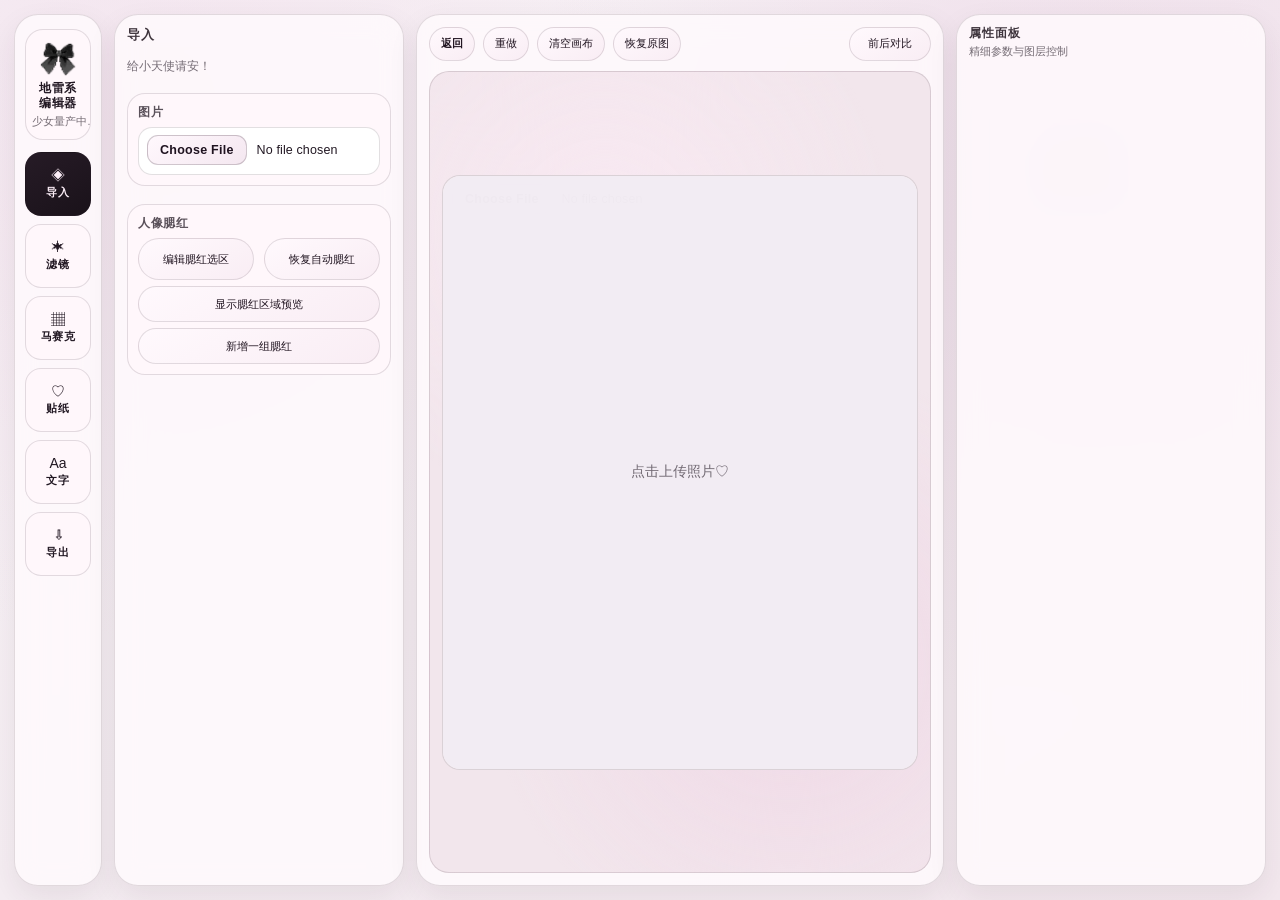
==== index.html @ e6259925 "Update site" ====
<!DOCTYPE html>
<html lang="zh-CN">
  <head>
    <meta charset="UTF-8" />
    <meta name="viewport" content="width=device-width, initial-scale=1.0, maximum-scale=1.0, user-scalable=no" />
    <title>Jirai-editor 地雷系编辑器</title>
    <link rel="icon" type="image/png" href="./assets/logo.png" />
    <link rel="stylesheet" href="styles.css" />
  </head>
  <body>
    <div class="studio-shell">
      <aside class="SidebarNav panel">
        <div class="brand-block">
          <img class="brand-logo" src="./assets/logo.png" alt="logo" />
          <h1 class="brand-title"><span>地雷系</span><span>编辑器</span></h1>
          <p class="brand-subtitle">少女量产中...</p>
        </div>

        <nav class="nav-list" id="sidebarNav">
          <button class="nav-item active" data-tool="project" type="button"><span class="nav-icon">◈</span><span class="nav-label">导入</span></button>
          <button class="nav-item" data-tool="filters" type="button"><span class="nav-icon">✶</span><span class="nav-label">滤镜</span></button>
          <button class="nav-item" data-tool="mosaic" type="button"><span class="nav-icon">▦</span><span class="nav-label">马赛克</span></button>
          <button class="nav-item" data-tool="stickers" type="button"><span class="nav-icon">♡</span><span class="nav-label">贴纸</span></button>
          <button class="nav-item" data-tool="text" type="button"><span class="nav-icon">Aa</span><span class="nav-label">文字</span></button>
          <button class="nav-item" data-tool="export" type="button"><span class="nav-icon">⇩</span><span class="nav-label">导出</span></button>
        </nav>
      </aside>

      <aside class="ContentPanel panel">
        <section class="tool-pane active" data-pane="project">
          <h2 class="panel-title">导入</h2>
          <p class="sub-note">给小天使请安！</p>

          <div class="card-block import-upload-block">
            <div class="field-title">图片</div>
            <input id="imageUpload" type="file" accept="image/*" />
          </div>
          <div class="card-block">
            <div class="field-title">人像腮红</div>
            <div id="blushControls" class="control-stack"></div>
          </div>
        </section>

        <section class="tool-pane" data-pane="filters">
          <h2 class="panel-title">滤镜</h2>
          <p class="sub-note">蕾味调色</p>
          <button id="originalFilterBtn" type="button" class="preset-chip">
            <span class="preset-name">原图</span>
            <span class="preset-desc">仅基础调节，不使用叠加色层</span>
          </button>
          <div class="card-block">
            <div class="field-title">预设</div>
            <div id="presetButtons" class="preset-grid"></div>
          </div>
        </section>

        <section class="tool-pane" data-pane="mosaic">
          <h2 class="panel-title">马赛克</h2>
          <p class="sub-note">贴纸形式的马赛克</p>
          <div class="card-block">
            <div class="field-title">图案风格</div>
            <div class="inline-actions two-col">
              <button id="addFrostedMosaicBtn" type="button">雾化模糊</button>
              <button id="addGridMosaicBtn" type="button">网格玻璃</button>
            </div>
            <div class="field-title" style="margin-top:10px">图案贴纸</div>
            <div class="inline-actions two-col">
              <button id="mosaicShapeCircleBtn" type="button">添加圆形贴纸</button>
              <button id="mosaicShapeHeartBtn" type="button">添加爱心贴纸</button>
            </div>
          </div>
        </section>

        <section class="tool-pane" data-pane="stickers">
          <h2 class="panel-title">贴纸</h2>
          <p class="sub-note">蕾系装饰贴纸</p>
          <div class="card-block">
            <div class="field-title">地雷系像素风贴纸</div>
            <div id="stickerPackList" class="sticker-pack-list"></div>
          </div>
        </section>

        <section class="tool-pane" data-pane="text">
          <h2 class="panel-title">文字</h2>
          <p class="sub-note">文案加工</p>
          <div class="card-block">
            <div class="field-title">添加文字</div>
            <button id="addTextLayerBtn" type="button">添加文字图层</button>
          </div>
          <div class="card-block">
            <div class="field-title">文案预设</div>
            <div id="textTemplateList" class="text-template-list"></div>
          </div>
        </section>

        <section class="tool-pane" data-pane="export">
          <h2 class="panel-title">导出</h2>
          <p class="sub-note">加工完成！</p>
          <div class="card-block">
            <div class="field-title">导出</div>
            <button id="exportBtn" type="button" class="primary">导出 PNG</button>
          </div>
        </section>
      </aside>

      <main class="CanvasStage panel">
        <img class="mobile-stage-logo" src="./assets/logo.png" alt="Jirai-editor 地雷系编辑器" />
        <div class="canvas-toolbar">
          <button id="undoBtn" type="button" class="toolbar-btn">返回</button>
          <button id="redoBtn" type="button" class="toolbar-btn">重做</button>
          <button id="clearCanvasBtn" type="button" class="toolbar-btn">清空画布</button>
          <button id="restoreOriginalBtn" type="button" class="toolbar-btn">恢复原图</button>
          <button id="compareBtn" type="button" class="toolbar-btn compare">前后对比</button>
        </div>

        <div class="canvas-stage">
          <div class="mobile-layer-dock" id="mobileLayerDock">
            <button id="mobileLayerToggle" class="mobile-layer-toggle" type="button" aria-expanded="false">图层</button>
            <div id="mobileLayerMenu" class="mobile-layer-menu" aria-hidden="true"></div>
          </div>
          <div class="canvas-frame" id="canvasFrame">
            <canvas id="editorCanvas" width="1080" height="1350"></canvas>
            <div id="overlayLayer" class="overlay-layer"></div>
            <div id="canvasProcessingBadge" class="canvas-processing-badge" aria-live="polite">加工中</div>
            <div class="canvas-empty" id="canvasEmpty">点击上传照片♡</div>
            <input id="canvasImageUpload" class="canvas-upload-input" type="file" accept="image/*" aria-label="上传照片" />
          </div>
        </div>
      </main>

      <aside class="PropertyPanel panel">
        <h2 class="panel-title">属性面板</h2>
        <p class="sub-note">精细参数与图层控制</p>

        <section class="prop-block" id="propFilterBlock">
          <h3>滤镜参数</h3>
          <div id="filterControls" class="control-stack"></div>
        </section>

        <section class="prop-block" id="propLayerBlock">
          <h3>当前图层</h3>
          <div id="layerControls" class="control-stack muted">请选择一个马赛克、贴纸或文字图层。</div>
        </section>

        <section class="prop-block" id="propListBlock">
          <h3>图层列表</h3>
          <div id="layerList" class="layer-list"></div>
        </section>
      </aside>
    </div>

    <div id="exportModal" class="export-modal" aria-hidden="true">
      <div class="export-modal-panel">
        <div class="export-modal-head">
          <strong>导出预览</strong>
          <button id="exportCloseBtn" type="button">关闭</button>
        </div>
        <p class="export-modal-note">请长按图片直接保存到相册。下载 PNG 仅用于文件传输。</p>
        <div class="export-preview-wrap">
          <img id="exportPreviewImage" alt="export-preview" />
        </div>
        <a id="exportDownloadLink" class="export-download-btn" download="jirai-editor.png">下载 PNG</a>
      </div>
    </div>

    <script src="src/app.js"></script>
  </body>
</html>
---- styles.css ----
@font-face {
  font-family: "Mushin";
  src: url("./assets/fonts/mushin.otf") format("opentype");
  font-style: normal;
  font-weight: 400;
  font-display: swap;
}

@font-face {
  font-family: "Zhaizai Marker";
  src: url("./assets/fonts/zhaizai-marker.ttf") format("truetype");
  font-style: normal;
  font-weight: 400;
  font-display: swap;
}

@font-face {
  font-family: "Fusion Pixel SC";
  src: url("./assets/fonts/fusion-pixel-sc.otf") format("opentype");
  font-style: normal;
  font-weight: 400;
  font-display: swap;
}

@font-face {
  font-family: "Fusion Pixel JP";
  src: url("./assets/fonts/fusion-pixel-jp.otf") format("opentype");
  font-style: normal;
  font-weight: 400;
  font-display: swap;
}

@font-face {
  font-family: "Wafu Pop";
  src: url("./assets/fonts/wafu-pop.ttf") format("truetype");
  font-style: normal;
  font-weight: 400;
  font-display: swap;
}

@font-face {
  font-family: "Darts Font";
  src: url("./assets/fonts/darts-font.ttf") format("truetype");
  font-style: normal;
  font-weight: 400;
  font-display: swap;
}

@font-face {
  font-family: "Nagino";
  src: url("./assets/fonts/nagino.otf") format("opentype");
  font-style: normal;
  font-weight: 400;
  font-display: swap;
}

@font-face {
  font-family: "Mushin Mobile";
  src: url("./assets/fonts/mushin-mobile.woff2") format("woff2");
  font-style: normal;
  font-weight: 400;
  font-display: swap;
}

@font-face {
  font-family: "Zhaizai Marker Mobile";
  src: url("./assets/fonts/zhaizai-marker-mobile.woff2") format("woff2");
  font-style: normal;
  font-weight: 400;
  font-display: swap;
}

@font-face {
  font-family: "Fusion Pixel SC Mobile";
  src: url("./assets/fonts/fusion-pixel-sc-mobile.woff2") format("woff2");
  font-style: normal;
  font-weight: 400;
  font-display: swap;
}

@font-face {
  font-family: "Fusion Pixel JP Mobile";
  src: url("./assets/fonts/fusion-pixel-jp-mobile.woff2") format("woff2");
  font-style: normal;
  font-weight: 400;
  font-display: swap;
}

.text-font-system {
  font-family: "Avenir Next", "Hiragino Sans", "Yu Gothic", "Noto Sans JP", "PingFang SC", sans-serif !important;
}

.text-font-mushin {
  font-family: "Mushin", "Hiragino Sans", "Yu Gothic", "Noto Sans JP", "PingFang SC", sans-serif !important;
}

.text-font-zhaizai-marker {
  font-family: "Zhaizai Marker", "Hiragino Sans", "Yu Gothic", "Noto Sans JP", "PingFang SC", sans-serif !important;
}

.text-font-fusion-pixel-sc {
  font-family: "Fusion Pixel SC", "Hiragino Sans", "Yu Gothic", "Noto Sans JP", "PingFang SC", sans-serif !important;
}

.text-font-fusion-pixel-jp {
  font-family: "Fusion Pixel JP", "Hiragino Sans", "Yu Gothic", "Noto Sans JP", "PingFang SC", sans-serif !important;
}

.text-font-wafu-pop {
  font-family: "Wafu Pop", "Hiragino Sans", "Yu Gothic", "Noto Sans JP", "PingFang SC", sans-serif !important;
}

.text-font-darts-font {
  font-family: "Darts Font", "Hiragino Sans", "Yu Gothic", "Noto Sans JP", "PingFang SC", sans-serif !important;
}

.text-font-nagino {
  font-family: "Nagino", "Hiragino Sans", "Yu Gothic", "Noto Sans JP", "PingFang SC", sans-serif !important;
}

@media (max-width: 760px), (min-width: 761px) and (max-width: 1180px) and (orientation: portrait) {
  .text-font-mushin {
    font-family: "Mushin Mobile", "Mushin", "Hiragino Sans", "Yu Gothic", "Noto Sans JP", "PingFang SC", sans-serif !important;
  }

  .text-font-zhaizai-marker {
    font-family: "Zhaizai Marker Mobile", "Zhaizai Marker", "Hiragino Sans", "Yu Gothic", "Noto Sans JP", "PingFang SC", sans-serif !important;
  }

  .text-font-fusion-pixel-sc {
    font-family: "Fusion Pixel SC Mobile", "Fusion Pixel SC", "Hiragino Sans", "Yu Gothic", "Noto Sans JP", "PingFang SC", sans-serif !important;
  }

  .text-font-fusion-pixel-jp {
    font-family: "Fusion Pixel JP Mobile", "Fusion Pixel JP", "Hiragino Sans", "Yu Gothic", "Noto Sans JP", "PingFang SC", sans-serif !important;
  }
}

.font-warmup-probe {
  position: fixed;
  left: -9999px;
  top: -9999px;
  z-index: -1;
  width: auto;
  height: auto;
  opacity: 0.01;
  pointer-events: none;
  font-size: 32px;
  line-height: 1;
  white-space: nowrap;
}

:root {
  --bg-0: #f7f2f6;
  --bg-1: #f3e8ee;
  --panel: rgba(255, 250, 253, 0.82);
  --panel-strong: rgba(255, 248, 252, 0.94);
  --line: rgba(50, 33, 46, 0.14);
  --line-strong: rgba(50, 33, 46, 0.22);
  --text: #211722;
  --muted: rgba(33, 23, 34, 0.62);
  --accent-dark: #1a121a;
  --accent-mid: #4a2f45;
  --accent-soft: #e2bfd0;
  --radius-xl: 24px;
  --radius-lg: 18px;
  --radius-md: 12px;
  --fs-xxs: 11px;
  --fs-xs: 12px;
  --fs-sm: 12.5px;
  --fs-md: 14px;
  --fs-lg: 16px;
  --border-1: 1px;
  --shadow-soft: 0 12px 30px rgba(56, 36, 54, 0.08);
}

* {
  box-sizing: border-box;
}

html,
body {
  margin: 0;
  height: 100%;
}

body {
  min-height: 100dvh;
  overflow: hidden;
  color: var(--text);
  font-family: "Avenir Next", "PingFang SC", "Hiragino Sans GB", "Noto Sans SC", sans-serif;
  background:
    radial-gradient(circle at 10% 12%, rgba(239, 213, 230, 0.44) 0%, transparent 38%),
    radial-gradient(circle at 84% 18%, rgba(229, 198, 221, 0.38) 0%, transparent 42%),
    linear-gradient(145deg, var(--bg-0) 0%, var(--bg-1) 100%);
}

html.tablet-landscape-locked,
html.tablet-landscape-locked body {
  width: 100%;
  height: 100%;
  overflow: hidden;
  background: #f7f1f6;
}

html.tablet-landscape-locked body::before {
  content: "请将 iPad 旋转为竖屏使用";
  position: fixed;
  inset: 0;
  z-index: 9999;
  display: grid;
  place-items: center;
  padding: 28px;
  color: #241825;
  font-size: 20px;
  font-weight: 760;
  line-height: 1.45;
  text-align: center;
  background:
    radial-gradient(circle at 28% 26%, rgba(251, 234, 244, 0.86) 0%, transparent 42%),
    radial-gradient(circle at 74% 76%, rgba(239, 208, 227, 0.72) 0%, transparent 44%),
    linear-gradient(145deg, #f8f2f6 0%, #f1e4eb 100%);
}

html.tablet-landscape-locked body::after {
  content: "当前版本已锁定移动端竖屏布局，避免横屏控制器错位。";
  position: fixed;
  left: 24px;
  right: 24px;
  top: calc(50% + 42px);
  z-index: 10000;
  color: rgba(35, 28, 34, 0.54);
  font-size: 14px;
  font-weight: 520;
  line-height: 1.5;
  text-align: center;
}

html.tablet-landscape-locked .studio-shell,
html.tablet-landscape-locked .export-modal {
  display: none !important;
}

button,
input,
select,
textarea {
  font: inherit;
}

.studio-shell {
  height: 100dvh;
  padding: 14px;
  display: grid;
  gap: 12px;
  grid-template-columns: 96px 320px minmax(560px, 1fr) 340px;
}

.studio-shell > * {
  min-height: 0;
  height: 100%;
}

.panel {
  border: var(--border-1) solid var(--line);
  border-radius: var(--radius-xl);
  background: var(--panel);
  backdrop-filter: blur(14px);
  box-shadow: var(--shadow-soft);
}

.SidebarNav {
  display: flex;
  flex-direction: column;
  align-items: center;
  gap: 12px;
  padding: 14px 10px;
}

.brand-block {
  width: 100%;
  border: var(--border-1) solid var(--line);
  border-radius: var(--radius-lg);
  background: var(--panel-strong);
  padding: 10px 10px;
  text-align: center;
  overflow: hidden;
  container-type: inline-size;
}

.brand-logo {
  width: 42px;
  height: 42px;
  object-fit: contain;
  display: block;
  margin: -2px auto 2px;
  animation: logoFloat 2.6s ease-in-out infinite;
}

.brand-block h1 {
  margin: 0;
  font-size: var(--fs-xs);
  letter-spacing: 0.06em;
  font-weight: 700;
}

.brand-title {
  margin: -1px 0 0;
  display: grid;
  gap: 2px;
  justify-items: center;
  font-size: clamp(15px, 1.2vw, 20px);
  font-weight: 760;
  line-height: 1.1;
  letter-spacing: 0.14em;
}

.brand-title > span {
  display: block;
  width: 3.6em;
  text-align: center;
  white-space: nowrap;
}

.brand-block p {
  margin: 4px 0 0;
  font-size: var(--fs-xxs);
  color: var(--muted);
  line-height: 1.3;
}

.brand-subtitle {
  display: block;
  width: 100%;
  max-width: 100%;
  margin: 9px auto 0;
  overflow: visible;
  white-space: nowrap;
  text-overflow: clip;
  padding: 0;
  box-sizing: border-box;
  text-align: center;
  line-height: 1.25;
  min-height: 1.25em;
  font-size: clamp(9px, 11cqw, 12px);
  letter-spacing: 0.01em;
  transform: translateX(-4px);
}

.brand-subtitle::after {
  content: "|";
  margin-left: 1px;
  vertical-align: baseline;
  color: rgba(33, 23, 34, 0.55);
  animation: cursorBlink 0.8s steps(1, end) infinite;
}

.nav-list {
  width: 100%;
  display: grid;
  gap: 8px;
}

.nav-item {
  border: var(--border-1) solid var(--line);
  background: var(--panel-strong);
  border-radius: 16px;
  min-height: 64px;
  padding: 6px;
  color: var(--text);
  display: grid;
  justify-items: center;
  align-content: center;
  gap: 4px;
  cursor: pointer;
  transition: background 0.2s ease, border-color 0.2s ease, transform 0.18s ease;
}

.nav-item:hover {
  transform: translateY(-1px);
  background: #fff9fd;
  border-color: var(--line-strong);
}

.nav-item.active {
  background: linear-gradient(150deg, #261b26, #1a121a);
  color: #fceef7;
  border-color: transparent;
}

.nav-item.active:hover {
  background: linear-gradient(150deg, #3a2738, #241925);
  color: #fff3fa;
  border-color: rgba(255, 226, 243, 0.28);
}

.nav-icon {
  font-size: var(--fs-md);
  line-height: 1;
}

.nav-label {
  font-size: var(--fs-xxs);
  letter-spacing: 0.06em;
  font-weight: 650;
}

.ContentPanel,
.PropertyPanel {
  overflow: auto;
  padding: 12px;
}

.PropertyPanel .panel-title {
  font-size: 12px;
  line-height: 1.15;
}

.PropertyPanel .sub-note {
  font-size: 11px;
  line-height: 1.25;
}

.PropertyPanel .prop-block {
  border-radius: 14px;
  padding: 10px 12px;
}

.PropertyPanel .control-stack {
  gap: 8px;
}

.PropertyPanel .control-item {
  gap: 4px;
}

.control-item.slider-control {
  touch-action: pan-y;
  user-select: none;
  -webkit-user-select: none;
}

.PropertyPanel .control-item label {
  font-size: 11px;
  line-height: 1.1;
}

.PropertyPanel input[type="range"] {
  min-height: 16px;
}

.panel-title {
  margin: 0;
  font-size: var(--fs-sm);
  letter-spacing: 0.08em;
  font-weight: 700;
  color: rgba(30, 20, 29, 0.86);
}

.sub-note {
  margin: 4px 0 0;
  font-size: var(--fs-xs);
  color: var(--muted);
  line-height: 1.45;
}

.tool-pane {
  display: none;
  gap: 10px;
}

.tool-pane.active {
  display: grid;
}

.card-block,
.prop-block {
  margin-top: 8px;
  border: var(--border-1) solid var(--line);
  border-radius: var(--radius-lg);
  padding: 10px;
  background: var(--panel-strong);
}

.prop-block h3,
.field-title {
  margin: 0 0 6px;
  font-size: var(--fs-xs);
  letter-spacing: 0.06em;
  color: rgba(33, 23, 34, 0.74);
  font-weight: 650;
}

input[type="file"] {
  width: 100%;
  min-height: 48px;
  border: var(--border-1) solid var(--line);
  border-radius: 14px;
  background: #fff;
  padding: 7px 8px;
  font-size: var(--fs-sm);
  font-weight: 540;
  letter-spacing: 0.01em;
}

input[type="file"]::file-selector-button {
  border: var(--border-1) solid rgba(45, 28, 42, 0.22);
  border-radius: 11px;
  padding: 7px 12px;
  margin-right: 10px;
  background: linear-gradient(145deg, #fff8fd, #f4e7f0);
  color: #1f1320;
  font-size: var(--fs-sm);
  font-weight: 560;
  letter-spacing: 0.02em;
  cursor: pointer;
}

input[type="file"].native-file-picker-proxy {
  position: fixed;
  left: 0;
  top: 0;
  z-index: 1;
  width: 1px;
  height: 1px;
  min-height: 1px;
  opacity: 0.01;
  pointer-events: none;
}

button {
  border: var(--border-1) solid var(--line);
  background: linear-gradient(150deg, #fff9fd, #f9edf4);
  border-radius: 999px;
  min-height: 36px;
  padding: 0 11px;
  color: #221622;
  cursor: pointer;
  font-size: var(--fs-xxs);
  font-weight: 540;
  line-height: 1.2;
  transition: transform 0.18s ease, background 0.2s ease, border-color 0.2s ease;
}

button:hover {
  transform: translateY(-1px);
  background: linear-gradient(150deg, #fff4fb, #f4dfe9);
  border-color: var(--line-strong);
}

button.primary {
  width: 100%;
  color: #fff;
  font-weight: 700;
  border-color: transparent;
  background: linear-gradient(120deg, #2d1d2d, #1a121a 60%, #4f3548);
}

button.is-active {
  background: linear-gradient(130deg, #2a1c2a, #1a121a);
  color: #fef2f8;
  border-color: transparent;
}

button.is-active:hover {
  background: linear-gradient(130deg, #3a2738, #241925);
  color: #fff5fb;
  border-color: rgba(255, 226, 243, 0.28);
}

.inline-actions {
  display: grid;
  gap: 10px;
}

.two-col {
  grid-template-columns: repeat(2, minmax(0, 1fr));
}

.three-col {
  grid-template-columns: repeat(3, minmax(0, 1fr));
}

.inline-actions button {
  min-height: 42px;
  height: auto;
  padding: 8px 12px;
  white-space: normal;
  line-height: 1.28;
}

.filter-panel-tabs {
  display: grid;
  grid-template-columns: repeat(2, minmax(0, 1fr));
  gap: 6px;
  padding: 3px;
  border: 1px solid rgba(50, 33, 46, 0.1);
  border-radius: 999px;
  background: rgba(255, 250, 253, 0.72);
}

.filter-panel-tab {
  min-height: 28px;
  border: 0;
  border-radius: 999px;
  background: transparent;
  font-size: 11px;
  font-weight: 650;
  color: rgba(33, 23, 34, 0.58);
}

.filter-panel-tab.is-active {
  background: linear-gradient(130deg, #2a1c2a, #1a121a);
  color: #fef2f8;
}

.font-picker-grid {
  display: grid;
  grid-template-columns: repeat(2, minmax(0, 1fr));
  gap: 6px;
}

.font-picker-btn {
  display: grid;
  align-content: center;
  gap: 2px;
  min-height: 34px;
  padding: 5px 8px;
  border-radius: 999px;
  line-height: 1;
  text-align: center;
  overflow: hidden;
}

.font-picker-name,
.font-picker-sample {
  min-width: 0;
  overflow: hidden;
  text-overflow: ellipsis;
  white-space: nowrap;
}

.font-picker-name {
  font-family: "Avenir Next", "PingFang SC", sans-serif;
  font-size: 11px;
}

.font-picker-sample {
  font-family: var(--font-preview-family, "Avenir Next", "PingFang SC", sans-serif);
  font-size: 13px;
  font-weight: 400;
}

.font-picker-btn.is-active {
  background: linear-gradient(130deg, #2a1c2a, #1a121a);
  color: #fef2f8;
  border-color: transparent;
}

.font-picker-btn[data-font-status="error"] {
  border-color: rgba(196, 55, 95, 0.42);
}

.preset-grid,
.text-template-list,
.sticker-pack-list,
.control-stack,
.layer-list {
  display: grid;
  gap: 6px;
}

.preset-chip {
  display: grid;
  gap: 3px;
  align-content: center;
  min-height: 48px;
  border-radius: 16px;
  text-align: left;
  padding: 8px 11px;
  font-size: var(--fs-sm);
  font-weight: 540;
  line-height: 1.4;
  letter-spacing: 0;
  font-family: "Avenir Next", "PingFang SC", "Hiragino Sans GB", "Noto Sans SC", sans-serif;
}

.preset-name {
  display: block;
  font-size: 14px;
  font-weight: 620;
  line-height: 1.25;
  color: #271b29;
}

.preset-desc {
  display: block;
  font-size: 11px;
  font-weight: 500;
  line-height: 1.25;
  color: rgba(39, 27, 41, 0.68);
}

.preset-chip.is-active .preset-name,
.preset-chip.is-active .preset-desc {
  color: #fff2f8;
}

.preset-chip.is-active {
  background: linear-gradient(130deg, #2f1f2f, #1d141d);
  border-color: rgba(255, 216, 236, 0.24);
}

.preset-chip.is-active:hover {
  background: linear-gradient(130deg, #3a2738, #241925);
  border-color: rgba(255, 226, 243, 0.3);
}

.preset-chip:hover {
  background: linear-gradient(150deg, #fff6fb, #f6e5ef);
}

.text-template-list .text-preset-chip {
  min-height: 36px;
  padding: 6px 10px;
  border-radius: 12px;
  gap: 0;
}

.text-preset-content {
  display: block;
  font-family: var(--text-preset-family, "Avenir Next", "PingFang SC", sans-serif);
  font-size: 13px;
  line-height: 1.2;
  font-weight: 400;
  font-synthesis: none;
  color: #2d2030;
  letter-spacing: 0;
}

.sticker-pack {
  border: var(--border-1) solid var(--line);
  border-radius: 16px;
  padding: 10px;
  background: #fffafe;
}

.sticker-pack h4 {
  margin: 0 0 7px;
  font-size: var(--fs-xs);
  letter-spacing: 0.04em;
  color: rgba(33, 23, 34, 0.76);
}

.sticker-grid {
  display: grid;
  grid-template-columns: repeat(3, 1fr);
  gap: 7px;
}

.sticker-btn {
  position: relative;
  min-height: 48px;
  border-radius: 12px;
  padding: 5px;
  background: #fff;
  overflow: hidden;
}

.sticker-btn::before {
  content: "♡";
  position: absolute;
  inset: 0;
  display: grid;
  place-items: center;
  color: rgba(74, 47, 69, 0.24);
  font-size: 18px;
  line-height: 1;
  pointer-events: none;
}

.sticker-btn img {
  position: relative;
  z-index: 1;
  display: block;
  width: 100%;
  height: 38px;
  object-fit: contain;
  opacity: 1;
  transition: opacity 0.16s ease;
}

.CanvasStage {
  display: grid;
  grid-template-rows: auto 1fr;
  gap: 10px;
  padding: 12px;
  overflow: hidden;
}

.mobile-stage-logo {
  display: none;
}

.mobile-layer-dock {
  display: none;
}

.canvas-toolbar {
  display: grid;
  grid-template-columns: repeat(4, auto) 1fr;
  gap: 8px;
  align-items: center;
}

.toolbar-btn {
  min-height: 34px;
  font-size: var(--fs-xxs);
}

#undoBtn {
  font-weight: 700;
}

.toolbar-btn.compare {
  justify-self: end;
  padding-inline: 18px;
}

.toolbar-btn.is-active {
  background: linear-gradient(130deg, #2a1c2a, #1a121a);
  color: #fef2f8;
  border-color: transparent;
}

.toolbar-btn.is-active:hover {
  background: linear-gradient(130deg, #3a2738, #241925);
  color: #fff5fb;
  border-color: rgba(255, 226, 243, 0.3);
}

.canvas-stage {
  min-height: 0;
  display: grid;
  place-items: center;
  border: var(--border-1) solid var(--line);
  border-radius: 20px;
  background:
    radial-gradient(circle at 35% 20%, rgba(251, 234, 244, 0.74) 0%, transparent 40%),
    radial-gradient(circle at 72% 74%, rgba(239, 208, 227, 0.62) 0%, transparent 44%),
    #f2e6ec;
  padding: 12px;
}

.canvas-frame {
  position: relative;
  width: min(100%, 980px);
  height: min(100%, 100%);
  border-radius: 18px;
  border: var(--border-1) solid var(--line);
  overflow: visible;
  background: #f6eef2;
  contain: layout;
  touch-action: none;
}

.canvas-frame.interactive {
  cursor: zoom-in;
}

#editorCanvas,
.overlay-layer {
  position: absolute;
  inset: 0;
  width: 100%;
  height: 100%;
  touch-action: none;
  border-radius: inherit;
}

#editorCanvas {
  overflow: hidden;
  will-change: filter;
}

.overlay-layer {
  pointer-events: auto;
  contain: layout;
}

.canvas-processing-badge {
  position: absolute;
  right: 12px;
  bottom: 12px;
  z-index: 6;
  display: inline-flex;
  align-items: center;
  gap: 6px;
  min-height: 28px;
  padding: 0 10px;
  border: 1px solid rgba(50, 33, 46, 0.12);
  border-radius: 999px;
  background: rgba(255, 248, 252, 0.86);
  color: rgba(33, 23, 34, 0.72);
  font-size: 11px;
  font-weight: 650;
  line-height: 1;
  box-shadow: 0 8px 20px rgba(56, 36, 54, 0.1);
  opacity: 0;
  transform: translate3d(0, 4px, 0);
  transition: opacity 0.14s ease, transform 0.14s ease;
  pointer-events: none;
  backdrop-filter: blur(10px);
}

.canvas-processing-badge::before {
  content: "";
  width: 7px;
  height: 7px;
  border-radius: 999px;
  background: #4a2f45;
  opacity: 0.75;
}

.canvas-frame.is-processing .canvas-processing-badge {
  opacity: 1;
  transform: translate3d(0, 0, 0);
}

.canvas-empty {
  position: absolute;
  inset: 0;
  z-index: 7;
  display: grid;
  place-items: center;
  text-align: center;
  padding: 20px;
  font-size: var(--fs-md);
  color: var(--muted);
  cursor: pointer;
}

.canvas-upload-input {
  position: absolute;
  inset: 0;
  z-index: 8;
  width: 100%;
  height: 100%;
  min-height: 0;
  padding: 0;
  border: 0;
  border-radius: inherit;
  opacity: 0.01;
  cursor: pointer;
}

.canvas-frame.interactive .canvas-upload-input {
  display: none;
}

.control-stack.muted {
  color: var(--muted);
  font-size: var(--fs-sm);
}

.layer-control-title {
  font-size: var(--fs-sm);
  font-weight: 600;
  color: rgba(33, 23, 34, 0.78);
}

.control-item {
  display: grid;
  gap: 5px;
}

.control-item label {
  font-size: 11px;
  color: rgba(33, 23, 34, 0.74);
  line-height: 1.15;
}

.color-input-row {
  display: flex;
  align-items: center;
  gap: 8px;
}

.color-swatch {
  position: relative;
  display: block;
  width: 52px;
  min-width: 52px;
  height: 30px;
  min-height: 30px;
  border-radius: 999px;
  border: 1px solid var(--line);
  padding: 0;
  background: #e7d3ea;
}

.native-color-input {
  position: absolute;
  inset: 0;
  opacity: 0.01;
  width: 100%;
  height: 100%;
  border: 0;
  padding: 0;
  cursor: pointer;
}

input[type="range"] {
  width: 100%;
  accent-color: #3b2536;
  min-height: 20px;
  -webkit-appearance: none;
  appearance: none;
  background: transparent;
  touch-action: none;
  user-select: none;
  -webkit-user-select: none;
}

input[type="range"]::-webkit-slider-runnable-track {
  height: 4px;
  border-radius: 999px;
  background: linear-gradient(90deg, #4a2f45 0%, #4a2f45 var(--range-progress, 50%), rgba(33, 23, 34, 0.1) var(--range-progress, 50%), rgba(33, 23, 34, 0.1) 100%);
}

input[type="range"]::-moz-range-track {
  height: 4px;
  border: none;
  border-radius: 999px;
  background: rgba(33, 23, 34, 0.1);
}

input[type="range"]::-moz-range-progress {
  height: 4px;
  border-radius: 999px;
  background: #4a2f45;
}

input[type="range"]::-webkit-slider-thumb {
  -webkit-appearance: none;
  appearance: none;
  width: 16px;
  height: 16px;
  margin-top: -6px;
  border: 1px solid rgba(43, 30, 41, 0.18);
  border-radius: 999px;
  background: #fff;
  box-shadow: 0 1px 5px rgba(32, 20, 31, 0.18);
}

input[type="range"]::-moz-range-thumb {
  width: 16px;
  height: 16px;
  border: 1px solid rgba(43, 30, 41, 0.18);
  border-radius: 999px;
  background: #fff;
  box-shadow: 0 1px 5px rgba(32, 20, 31, 0.18);
}

input[type="range"].hsl-range {
  -webkit-appearance: none;
  appearance: none;
  height: 16px;
  background: transparent;
}

input[type="range"].hsl-range::-webkit-slider-runnable-track {
  height: 4px;
  border-radius: 999px;
  background: var(--hsl-track, linear-gradient(90deg, #aaa, #ddd));
}

input[type="range"].hsl-range::-moz-range-track {
  height: 4px;
  border-radius: 999px;
  border: none;
  background: var(--hsl-track, linear-gradient(90deg, #aaa, #ddd));
}

input[type="range"].hsl-range::-webkit-slider-thumb {
  -webkit-appearance: none;
  appearance: none;
  width: 18px;
  height: 18px;
  margin-top: -7px;
  border-radius: 999px;
  border: 1px solid rgba(43, 30, 41, 0.24);
  background: #fff;
  box-shadow: 0 1px 6px rgba(32, 20, 31, 0.2);
}

input[type="range"].hsl-range::-moz-range-thumb {
  width: 18px;
  height: 18px;
  border-radius: 999px;
  border: 1px solid rgba(43, 30, 41, 0.24);
  background: #fff;
  box-shadow: 0 1px 6px rgba(32, 20, 31, 0.2);
}

input[type="text"],
input[type="color"],
textarea {
  border: var(--border-1) solid var(--line);
  border-radius: 12px;
  background: #fff;
  color: var(--text);
  padding: 8px;
}

textarea {
  resize: vertical;
  min-height: 88px;
}

.layer-row {
  border: var(--border-1) solid var(--line);
  border-radius: 13px;
  padding: 6px;
  background: #fffafe;
  display: grid;
  grid-template-columns: minmax(0, 1fr) auto;
  gap: 6px;
  align-items: center;
}

.layer-row.selected {
  border-color: rgba(52, 33, 47, 0.42);
  box-shadow: 0 0 0 2px rgba(226, 191, 208, 0.5);
}

.layer-actions {
  display: flex;
  gap: 4px;
}

.layer-row > button {
  min-width: 0;
  min-height: 30px;
  font-size: var(--fs-xs);
  overflow: hidden;
  text-overflow: ellipsis;
  white-space: nowrap;
}

.layer-actions button {
  min-width: 26px;
  min-height: 26px;
  padding: 0 6px;
  border-radius: 9px;
  font-size: var(--fs-xxs);
}

.hsl-channel-btn {
  min-height: 42px;
  min-width: 42px;
  width: 42px;
  height: 42px;
  flex: 0 0 42px;
  border-radius: 999px;
  display: flex;
  align-items: center;
  justify-content: center;
  gap: 0;
  padding: 0;
  border: none;
  background: transparent;
  box-shadow: none;
}

.hsl-channel-row {
  display: flex;
  flex-wrap: wrap;
  justify-content: center;
  align-items: center;
  column-gap: 4px;
  row-gap: 8px;
  width: 100%;
  box-sizing: border-box;
  padding: 8px 8px 4px;
  overflow: visible;
}

.hsl-heart {
  width: 34px;
  height: 31px;
  display: block;
  fill: var(--hsl-swatch, #e86a70);
  transform: translateY(1px);
  filter: drop-shadow(0 1px 2px rgba(36, 24, 34, 0.16));
}

.hsl-channel-btn.is-active {
  box-shadow: none;
}

.hsl-channel-btn.is-active .hsl-heart {
  filter: drop-shadow(0 0 5px rgba(160, 235, 145, 0.9)) drop-shadow(0 0 9px rgba(160, 235, 145, 0.45));
  transform: translateY(1px) scale(1.02);
}

.overlay-item {
  position: absolute;
  transform: translate(-50%, -50%);
  transform-origin: center;
  touch-action: none;
  user-select: none;
  cursor: move;
  will-change: transform;
  transform: translate3d(0, 0, 0) translate(-50%, -50%);
  backface-visibility: hidden;
}

.overlay-item.selected {
  outline: none;
}

.overlay-item.selected::after {
  content: "";
  position: absolute;
  inset: 0;
  border: 2px dashed rgba(64, 43, 61, 0.66);
  border-radius: 2px;
  box-sizing: border-box;
  pointer-events: none;
  z-index: 3;
  transform: translateZ(0);
}

.overlay-preview {
  position: absolute;
  inset: 0;
  pointer-events: none;
  overflow: hidden;
  opacity: 0;
  z-index: 1;
}

.overlay-item.is-transforming .overlay-preview {
  opacity: 1;
}

.overlay-preview img {
  width: 100%;
  height: 100%;
  object-fit: contain;
  display: block;
}

.overlay-preview.text-preview {
  display: grid;
  place-items: center;
  white-space: pre;
  text-align: center;
  line-height: 1.18;
  overflow: visible;
}

.overlay-preview.mosaic-preview {
  border-radius: 14px;
  background: rgba(255, 255, 255, 0.18);
  border: 1px solid rgba(74, 47, 69, 0.22);
  backdrop-filter: blur(2px);
}

.overlay-preview.mosaic-preview.mosaic-shape-circle {
  border-radius: 999px;
}

.overlay-preview.mosaic-preview.mosaic-shape-heart {
  border: 0;
  border-radius: 0;
  background: transparent;
  backdrop-filter: none;
  overflow: visible;
}

.overlay-preview.mosaic-preview.mosaic-shape-heart svg {
  width: 100%;
  height: 100%;
  display: block;
  filter: drop-shadow(0 1px 4px rgba(32, 21, 31, 0.16));
}

.overlay-preview.mosaic-preview.mosaic-shape-heart .mosaic-heart-path {
  fill: rgba(255, 255, 255, 0.22);
  stroke: rgba(74, 47, 69, 0.38);
  stroke-width: 2.4;
  vector-effect: non-scaling-stroke;
}

.overlay-preview.blush-preview {
  border-radius: 50%;
  background: radial-gradient(circle, rgba(255, 130, 190, 0.34) 0%, rgba(250, 150, 205, 0.18) 55%, rgba(250, 170, 220, 0) 100%);
}

.overlay-item.overlay-mosaic.selected {
  outline: none;
}

.overlay-item.overlay-mosaic.selected::after {
  display: none;
}

.overlay-handle {
  position: absolute;
  z-index: 4;
  --handle-size: 20px;
  width: var(--handle-size);
  height: var(--handle-size);
  min-width: 0;
  min-height: 0;
  padding: 0;
  border-radius: 999px;
  border: 1px solid rgba(32, 21, 31, 0.4);
  background: rgba(255, 248, 252, 0.96);
  box-shadow: 0 1px 6px rgba(33, 22, 31, 0.2);
  display: grid;
  place-items: center;
  touch-action: none;
  transform: scale(var(--handle-scale-x, 1), var(--handle-scale-y, 1));
  transform-origin: center;
}

.overlay-handle::before {
  content: "";
  position: absolute;
  inset: -12px;
  border-radius: 999px;
}

.overlay-handle.scale {
  right: -12px;
  bottom: -12px;
  cursor: nwse-resize;
}

.overlay-handle.rotate {
  left: 50%;
  top: -30px;
  transform: translateX(-50%) scale(var(--handle-scale-x, 1), var(--handle-scale-y, 1));
  cursor: grab;
  width: var(--handle-size);
  height: var(--handle-size);
  border-radius: 7px;
  font-size: 12px;
  font-weight: 700;
  color: #311f30;
  display: grid;
  place-items: center;
}

.overlay-handle.delete {
  right: -12px;
  top: -12px;
  width: var(--handle-size);
  height: var(--handle-size);
  border-radius: 999px;
  border: 1px solid rgba(54, 34, 49, 0.55);
  background: rgba(255, 244, 250, 0.98);
  color: #3a2234;
  font-size: 12px;
  font-weight: 700;
  line-height: 1;
  cursor: pointer;
}

.overlay-handle.copy {
  left: -12px;
  top: -12px;
  width: var(--handle-size);
  height: var(--handle-size);
  border-radius: 999px;
  border: 1px solid rgba(54, 34, 49, 0.45);
  background: rgba(255, 248, 252, 0.98);
  color: #3a2234;
  font-size: 10px;
  line-height: 1;
  cursor: copy;
}

.export-modal {
  position: fixed;
  inset: 0;
  display: none;
  place-items: center;
  background: rgba(24, 16, 24, 0.35);
  z-index: 999;
  padding: 16px;
}

.export-modal.show {
  display: grid;
}

.export-modal-panel {
  width: min(680px, 100%);
  max-height: min(90dvh, 860px);
  overflow: auto;
  border: var(--border-1) solid var(--line);
  border-radius: 20px;
  background: rgba(255, 248, 252, 0.96);
  padding: 14px;
  box-shadow: var(--shadow-soft);
}

.export-modal-head {
  display: flex;
  align-items: center;
  justify-content: space-between;
  gap: 10px;
}

.export-modal-note {
  margin: 8px 0 10px;
  color: var(--muted);
  font-size: var(--fs-xs);
}

.export-preview-wrap {
  border: var(--border-1) solid var(--line);
  border-radius: 16px;
  background: #fff;
  padding: 8px;
}

#exportPreviewImage {
  display: block;
  width: 100%;
  height: auto;
  border-radius: 12px;
}

.export-download-btn {
  min-height: 36px;
  border: var(--border-1) solid var(--line);
  background: linear-gradient(150deg, #fff9fd, #f9edf4);
  border-radius: 999px;
  padding: 8px 11px;
  color: #221622;
  text-decoration: none;
  font-size: var(--fs-xxs);
  font-weight: 540;
  display: grid;
  place-items: center;
}

@keyframes logoFloat {
  0%,
  100% {
    transform: translateY(0px);
  }
  50% {
    transform: translateY(-7px);
  }
}

@keyframes cursorBlink {
  0%,
  49% {
    opacity: 1;
  }
  50%,
  100% {
    opacity: 0;
  }
}


.overlay-handle.stretch-x {
  right: -12px;
  top: 50%;
  transform: translateY(-50%) scale(var(--handle-scale-x, 1), var(--handle-scale-y, 1));
  cursor: ew-resize;
}

.overlay-handle.stretch-y {
  left: 50%;
  bottom: -12px;
  transform: translateX(-50%) scale(var(--handle-scale-x, 1), var(--handle-scale-y, 1));
  cursor: ns-resize;
}

.blush-control.blush-left .overlay-handle.delete {
  right: -12px;
  left: auto;
}

.blush-control.blush-left .overlay-handle.scale {
  left: -12px;
  right: auto;
  cursor: nesw-resize;
}

.blush-control.blush-right .overlay-handle.delete {
  right: -12px;
  left: auto;
}

.blush-control.blush-right .overlay-handle.scale {
  right: -12px;
  left: auto;
  cursor: nwse-resize;
}

@media (max-width: 1360px) {
  .studio-shell {
    grid-template-columns: 88px 290px minmax(440px, 1fr) 310px;
  }
}

@media (max-width: 1180px) {
  body {
    overflow: auto;
  }

  .studio-shell {
    height: auto;
    min-height: 100dvh;
    grid-template-columns: 1fr;
    grid-template-areas:
      "nav"
      "content"
      "canvas"
      "props";
  }

  .studio-shell > * {
    height: auto;
  }

  .SidebarNav {
    grid-area: nav;
    flex-direction: row;
    align-items: stretch;
    overflow-x: auto;
  }

  .brand-block {
    min-width: 130px;
  }

  .nav-list {
    display: flex;
    gap: 8px;
    width: auto;
  }

  .nav-item {
    min-width: 86px;
    min-height: 56px;
  }

  .ContentPanel {
    grid-area: content;
  }

  .CanvasStage {
    grid-area: canvas;
    min-height: 62vh;
  }

  .PropertyPanel {
    grid-area: props;
  }

  .canvas-toolbar {
    grid-template-columns: 1fr 1fr;
  }

  .toolbar-btn.compare {
    justify-self: auto;
    grid-column: 1 / -1;
  }

  .canvas-frame {
    height: auto;
    max-height: none;
  }
}

@media (max-width: 760px), (min-width: 761px) and (max-width: 1180px) and (orientation: portrait) {
  :root {
    --radius-xl: 18px;
    --radius-lg: 14px;
    --radius-md: 10px;
    --fs-xs: 12px;
    --fs-sm: 13px;
    --mobile-canvas-h: clamp(430px, 58dvh, 620px);
    --mobile-nav-h: 46px;
    --mobile-controls-top: calc(var(--mobile-canvas-h) + var(--mobile-nav-h));
  }

  html,
  body {
    height: 100%;
    overflow: hidden;
  }

  body {
    background: #f7f1f6;
  }

  .studio-shell {
    height: 100dvh;
    min-height: 0;
    padding: 0;
    gap: 0;
    display: block;
    background: #f7f1f6;
  }

  .panel {
    border: 0;
    border-radius: 0;
    background: transparent;
    box-shadow: none;
    backdrop-filter: none;
  }

  .CanvasStage {
    position: fixed;
    z-index: 2;
    top: 0;
    left: 0;
    right: 0;
    height: var(--mobile-canvas-h);
    min-height: var(--mobile-canvas-h);
    padding: 0;
    gap: 0;
    display: grid;
    grid-template-rows: auto minmax(0, 1fr);
    overflow: hidden;
  }

  .mobile-stage-logo {
    position: absolute;
    z-index: 4;
    left: 14px;
    top: 56px;
    display: block;
    width: 34px;
    height: 34px;
    object-fit: contain;
    padding: 5px;
    border: 1px solid rgba(50, 33, 46, 0.12);
    border-radius: 12px;
    background: rgba(255, 248, 252, 0.76);
    box-shadow: 0 8px 20px rgba(56, 36, 54, 0.08);
    backdrop-filter: blur(10px);
  }

  .mobile-layer-dock {
    position: absolute;
    z-index: 5;
    top: 56px;
    right: 14px;
    display: grid;
    justify-items: end;
    gap: 6px;
    pointer-events: none;
  }

  .mobile-layer-toggle {
    pointer-events: auto;
    min-height: 34px;
    min-width: 58px;
    padding: 0 10px;
    border-radius: 999px;
    border-color: rgba(50, 33, 46, 0.14);
    background: rgba(255, 248, 252, 0.78);
    color: rgba(33, 23, 34, 0.72);
    font-size: 11px;
    font-weight: 650;
    box-shadow: 0 8px 20px rgba(56, 36, 54, 0.08);
    backdrop-filter: blur(10px);
  }

  .mobile-layer-dock:not(.has-layers) .mobile-layer-toggle {
    display: none;
  }

  .mobile-layer-menu {
    pointer-events: auto;
    display: none;
    width: min(72vw, 260px);
    max-height: min(42dvh, 280px);
    overflow-y: auto;
    overflow-x: hidden;
    padding: 8px;
    border: 1px solid rgba(50, 33, 46, 0.14);
    border-radius: 16px;
    background: rgba(255, 248, 252, 0.94);
    box-shadow: 0 18px 38px rgba(56, 36, 54, 0.14);
    backdrop-filter: blur(16px);
  }

  .mobile-layer-dock.is-open .mobile-layer-menu {
    display: grid;
    gap: 6px;
  }

  .mobile-layer-row {
    display: grid;
    grid-template-columns: minmax(0, 1fr) auto auto;
    gap: 5px;
    align-items: center;
    padding: 5px;
    border: 1px solid rgba(50, 33, 46, 0.1);
    border-radius: 12px;
    background: rgba(255, 250, 253, 0.74);
  }

  .mobile-layer-row.selected {
    border-color: rgba(80, 51, 74, 0.34);
    background: rgba(255, 240, 248, 0.95);
  }

  .mobile-layer-select,
  .mobile-layer-action {
    min-height: 28px;
    border-radius: 10px;
    font-size: 11px;
    line-height: 1.15;
    background: transparent;
  }

  .mobile-layer-select {
    min-width: 0;
    padding: 0 6px;
    text-align: left;
    overflow: hidden;
    text-overflow: ellipsis;
    white-space: nowrap;
  }

  .mobile-layer-action {
    min-width: 28px;
    padding: 0 7px;
  }

  .canvas-toolbar {
    order: 0;
    position: relative;
    z-index: 3;
    display: flex;
    align-items: center;
    flex-wrap: nowrap;
    gap: 5px;
    padding: 6px 9px 7px;
    border-bottom: 1px solid rgba(50, 33, 46, 0.12);
    background: rgba(255, 248, 252, 0.88);
    backdrop-filter: blur(14px);
  }

  .toolbar-btn {
    flex: 0 1 16.5%;
    min-width: 0;
    min-height: 28px;
    border-radius: 999px;
    font-size: 10px;
    line-height: 1.1;
    white-space: nowrap;
    border-color: rgba(50, 33, 46, 0.16);
    background: rgba(255, 250, 253, 0.88);
    color: #241825;
    padding: 0 4px;
    display: flex;
    align-items: center;
    justify-content: center;
    text-align: center;
  }

  #clearCanvasBtn,
  #restoreOriginalBtn {
    display: inline-flex;
  }

  .toolbar-btn.compare {
    flex: 0 0 clamp(104px, 23%, 138px);
    margin-left: auto;
    padding-inline: 6px;
  }

  #clearCanvasBtn,
  #restoreOriginalBtn {
    letter-spacing: 0;
  }

  .canvas-stage {
    min-height: 0;
    border: 0;
    border-radius: 0;
    padding: 8px 10px 12px;
    background:
      radial-gradient(circle at 35% 20%, rgba(251, 234, 244, 0.78) 0%, transparent 40%),
      radial-gradient(circle at 72% 74%, rgba(239, 208, 227, 0.66) 0%, transparent 44%),
      linear-gradient(145deg, #f8f2f6 0%, #f1e4eb 100%);
  }

  .canvas-frame {
    width: min(92vw, 440px);
    max-width: 100%;
    max-height: 100%;
    border-radius: 12px;
    border: 1px solid rgba(50, 33, 46, 0.14);
    background: #f6eef2;
    box-shadow: 0 14px 36px rgba(56, 36, 54, 0.08);
  }

  .canvas-empty {
    inset: 50% auto auto 50%;
    width: min(68vw, 260px);
    min-height: 126px;
    transform: translate(-50%, -50%);
    border: 2px dashed rgba(74, 47, 69, 0.24);
    border-radius: 22px;
    background: rgba(255, 250, 253, 0.44);
    color: rgba(35, 28, 34, 0.46);
    font-size: 0;
  }

  .canvas-empty::before {
    content: "地雷系编辑器";
    display: block;
    font-size: 18px;
    font-weight: 760;
    color: rgba(33, 25, 32, 0.82);
  }

  .canvas-empty::after {
    content: "点击开始加工♡";
    display: block;
    margin-top: 8px;
    font-size: 15px;
    font-weight: 540;
    color: rgba(35, 28, 34, 0.45);
  }

  .SidebarNav {
    position: fixed;
    z-index: 6;
    top: var(--mobile-canvas-h);
    left: 0;
    right: 0;
    height: var(--mobile-nav-h);
    display: block;
    padding: 0;
    overflow: visible;
    border-top: 1px solid rgba(50, 33, 46, 0.14);
    border-bottom: 1px solid rgba(50, 33, 46, 0.12);
    background: rgba(255, 248, 252, 0.94);
    backdrop-filter: blur(14px);
  }

  .brand-block {
    display: none;
  }

  .nav-list {
    height: 100%;
    width: 100%;
    display: grid;
    grid-template-columns: repeat(6, minmax(0, 1fr));
    gap: 0;
    overflow: hidden;
  }

  .nav-item {
    min-width: 0;
    min-height: var(--mobile-nav-h);
    padding: 3px 2px 4px;
    border: 0;
    border-radius: 0;
    background: transparent;
    color: rgba(33, 23, 34, 0.48);
    gap: 1px;
  }

  .nav-item:hover {
    transform: none;
    background: transparent;
  }

  .nav-item.active {
    position: relative;
    background: transparent;
    color: #1f161f;
  }

  .nav-item.active::after {
    content: "";
    position: absolute;
    left: 18%;
    right: 18%;
    bottom: 0;
    height: 3px;
    border-radius: 999px 999px 0 0;
    background: linear-gradient(90deg, #e679ad, #c68ba7);
  }

  .nav-icon {
    font-size: 15px;
  }

  .nav-label {
    font-size: 10px;
    letter-spacing: 0;
    white-space: nowrap;
  }

  .ContentPanel,
  .PropertyPanel {
    position: fixed;
    left: 0;
    right: 0;
    z-index: 5;
    overflow-x: hidden;
    overflow-y: auto;
    -webkit-overflow-scrolling: touch;
    padding: 9px 14px;
    border-top: 1px solid rgba(50, 33, 46, 0.12);
    background: #f7f1f6;
    backdrop-filter: blur(14px);
  }

  .ContentPanel {
    top: var(--mobile-controls-top);
    bottom: max(0px, env(safe-area-inset-bottom));
    max-height: none;
  }

  .PropertyPanel {
    top: var(--mobile-controls-top);
    bottom: max(0px, env(safe-area-inset-bottom));
    max-height: none;
    padding-top: 8px;
    border-top: 1px solid rgba(50, 33, 46, 0.12);
    font-size: 12px;
    background: #f7f1f6;
  }

  .PropertyPanel.is-empty {
    display: none;
  }

  .studio-shell[data-active-tool="filters"] .ContentPanel {
    bottom: auto;
    height: 54px;
  }

  .studio-shell[data-active-tool="filters"] .PropertyPanel {
    top: calc(var(--mobile-controls-top) + 54px);
  }

  .studio-shell[data-active-tool="project"] .ContentPanel {
    bottom: max(0px, env(safe-area-inset-bottom));
  }

  .studio-shell[data-active-tool="mosaic"] .ContentPanel,
  .studio-shell[data-active-tool="text"] .ContentPanel {
    bottom: auto;
    height: 94px;
  }

  .studio-shell[data-active-tool="stickers"] .ContentPanel {
    bottom: auto;
    height: 126px;
  }

  .studio-shell[data-active-tool="mosaic"] .PropertyPanel,
  .studio-shell[data-active-tool="text"] .PropertyPanel {
    top: calc(var(--mobile-controls-top) + 94px);
  }

  .studio-shell[data-active-tool="stickers"] .PropertyPanel {
    top: calc(var(--mobile-controls-top) + 126px);
  }

  .studio-shell[data-mobile-layer-panel="open"][data-active-tool="mosaic"] .ContentPanel,
  .studio-shell[data-mobile-layer-panel="open"][data-active-tool="stickers"] .ContentPanel,
  .studio-shell[data-mobile-layer-panel="open"][data-active-tool="text"] .ContentPanel {
    display: none;
  }

  .studio-shell[data-mobile-layer-panel="open"][data-active-tool="mosaic"] .PropertyPanel,
  .studio-shell[data-mobile-layer-panel="open"][data-active-tool="stickers"] .PropertyPanel,
  .studio-shell[data-mobile-layer-panel="open"][data-active-tool="text"] .PropertyPanel {
    top: var(--mobile-controls-top);
    bottom: max(0px, env(safe-area-inset-bottom));
  }

  .studio-shell[data-mobile-layer-panel="collapsed"][data-active-tool="mosaic"] .PropertyPanel,
  .studio-shell[data-mobile-layer-panel="collapsed"][data-active-tool="stickers"] .PropertyPanel,
  .studio-shell[data-mobile-layer-panel="collapsed"][data-active-tool="text"] .PropertyPanel {
    display: none;
  }

  .studio-shell[data-mobile-layer-panel="collapsed"][data-active-tool="mosaic"] .ContentPanel,
  .studio-shell[data-mobile-layer-panel="collapsed"][data-active-tool="stickers"] .ContentPanel,
  .studio-shell[data-mobile-layer-panel="collapsed"][data-active-tool="text"] .ContentPanel {
    bottom: auto;
    height: auto;
    max-height: none;
  }

  .studio-shell[data-mobile-layer-panel="collapsed"][data-active-tool="text"] .ContentPanel {
    bottom: max(0px, env(safe-area-inset-bottom));
    overflow-y: auto;
    overscroll-behavior: contain;
    padding-bottom: calc(96px + env(safe-area-inset-bottom));
  }

  .PropertyPanel > .panel-title,
  .PropertyPanel > .sub-note {
    display: none;
  }

  #propListBlock {
    display: none !important;
  }

  .tool-pane.active {
    gap: 8px;
  }

  .tool-pane[data-pane="project"].active {
    grid-template-columns: 1fr;
    align-items: start;
  }

  .tool-pane[data-pane="project"] .import-upload-block {
    display: none;
  }

  .tool-pane[data-pane="filters"].active {
    grid-template-columns: 64px minmax(0, 1fr);
    align-items: stretch;
  }

  .tool-pane > .panel-title,
  .tool-pane > .sub-note {
    display: none;
  }

  .card-block,
  .prop-block {
    margin-top: 0;
    padding: 0;
    border: 0;
    border-radius: 0;
    background: transparent;
  }

  .prop-block {
    padding: 8px 10px;
    border: 1px solid rgba(62, 41, 57, 0.12);
    border-radius: 12px;
    background: rgba(255, 252, 254, 0.88);
  }

  .prop-block + .prop-block {
    margin-top: 8px;
    border-top: 1px solid rgba(50, 33, 46, 0.08);
  }

  .field-title,
  .prop-block h3 {
    margin: 0 0 5px;
    font-size: 11px;
    color: rgba(33, 23, 34, 0.62);
  }

  .preset-grid,
  .text-template-list,
  .sticker-pack-list,
  .control-stack,
  .layer-list {
    gap: 8px;
  }

  .control-stack.muted {
    font-size: 12px;
    line-height: 1.35;
    font-weight: 500;
    color: rgba(33, 23, 34, 0.5);
  }

  .layer-control-title {
    font-size: 12px;
    line-height: 1.25;
    font-weight: 620;
  }

  .preset-chip {
    min-height: 28px;
    border-radius: 11px;
    padding: 4px 8px;
    border-color: rgba(50, 33, 46, 0.14);
    background: rgba(255, 250, 253, 0.9);
    box-shadow: 0 4px 12px rgba(56, 36, 54, 0.035);
  }

  .preset-name {
    font-size: 12px;
    line-height: 1.12;
  }

  .preset-desc {
    font-size: 12px;
  }

  .preset-grid {
    grid-template-columns: repeat(4, minmax(0, 1fr));
  }

  .tool-pane[data-pane="filters"] .field-title,
  .tool-pane[data-pane="filters"] .preset-desc {
    display: none;
  }

  .tool-pane[data-pane="filters"] .card-block {
    min-width: 0;
  }

  .tool-pane[data-pane="filters"] #originalFilterBtn {
    height: 100%;
    min-height: 36px;
    padding-inline: 8px;
  }

  .tool-pane[data-pane="filters"] .preset-chip {
    min-height: 36px;
    justify-items: center;
    text-align: center;
    padding: 4px 6px;
  }

  .tool-pane[data-pane="filters"] .preset-name {
    font-size: 11px;
  }

  .inline-actions {
    gap: 6px;
    grid-template-columns: repeat(auto-fit, minmax(92px, 1fr));
  }

  .filter-panel-tabs {
    grid-template-columns: repeat(2, minmax(0, 1fr));
    gap: 4px;
    padding: 2px;
  }

  .filter-panel-tab {
    min-height: 24px;
    font-size: 10.5px;
  }

  .font-picker-grid {
    grid-template-columns: repeat(2, minmax(0, 1fr));
    gap: 5px;
  }

  .font-picker-btn {
    min-height: 29px;
    padding: 4px 7px;
  }

  .font-picker-name {
    font-size: 10px;
  }

  .font-picker-sample {
    font-size: 11px;
  }

  .hsl-channel-row {
    display: grid;
    grid-template-columns: repeat(9, minmax(0, 1fr));
    column-gap: 0;
    row-gap: 0;
    padding: 0 6px;
    justify-content: stretch;
    justify-items: center;
  }

  .hsl-channel-btn {
    width: 38px;
    height: 38px;
    flex-basis: auto;
    min-width: 0;
    min-height: 38px;
  }

  .hsl-heart {
    width: 35px;
    height: 32px;
  }

  .inline-actions button,
  button.primary,
  input[type="file"] {
    min-height: 30px;
    padding: 4px 9px;
    border-radius: 999px;
    font-size: 11px;
  }

  input[type="file"],
  input[type="text"],
  input[type="color"],
  textarea,
  select {
    border-color: rgba(50, 33, 46, 0.14);
    background: rgba(255, 250, 253, 0.92);
    color: #211722;
    font-size: 16px;
  }

  input[type="range"] {
    accent-color: #4a2f45;
    min-height: 38px;
    touch-action: none;
  }

  input[type="range"]::-webkit-slider-runnable-track {
    height: 7px;
  }

  input[type="range"]::-webkit-slider-thumb {
    width: 28px;
    height: 28px;
    margin-top: -10.5px;
  }

  input[type="range"]::-moz-range-track,
  input[type="range"]::-moz-range-progress {
    height: 7px;
  }

  input[type="range"]::-moz-range-thumb {
    width: 28px;
    height: 28px;
  }

  .sticker-pack {
    padding: 0;
    border: 0;
    background: transparent;
  }

  .sticker-grid {
    display: grid;
    grid-template-columns: repeat(5, minmax(0, 1fr));
    gap: 6px;
    overflow: visible;
    padding-bottom: 2px;
  }

  .sticker-btn {
    width: 100%;
    aspect-ratio: 1 / 1;
    min-height: 36px;
    padding: 3px;
    border-radius: 10px;
    border-color: rgba(50, 33, 46, 0.14);
    background: rgba(255, 250, 253, 0.92);
  }

  .sticker-btn img {
    width: 100%;
    height: 24px;
    object-fit: contain;
  }

  @media (min-width: 761px) and (max-width: 1180px) and (orientation: portrait) {
    .canvas-toolbar {
      padding-right: 4px;
    }

    .toolbar-btn.compare {
      flex-basis: clamp(120px, 22%, 180px);
      margin-left: auto;
    }

    .sticker-grid {
      grid-template-columns: repeat(auto-fill, minmax(88px, 108px));
      justify-content: start;
      align-items: start;
      gap: 8px;
    }

    .sticker-btn {
      width: 108px;
      height: 88px;
      min-height: 0;
      aspect-ratio: auto;
      padding: 5px;
    }

    .sticker-btn img {
      height: 40px;
      max-width: 78px;
      margin: 0 auto;
    }
  }

  .export-modal-note {
    color: #2a1d2a;
    font-weight: 620;
  }

  .export-download-btn {
    max-width: 150px;
    margin-top: 12px;
    margin-inline: auto;
    display: grid;
    opacity: 0.58;
    font-size: 11px;
    min-height: 30px;
  }

  .text-template-list {
    grid-template-columns: repeat(2, minmax(0, 1fr));
  }

  .text-template-list .text-preset-chip {
    min-height: 30px;
    padding: 4px 8px;
  }

  .text-preset-content {
    font-size: 11px;
    line-height: 1.15;
  }

  .control-item {
    gap: 5px;
  }

  .control-item label {
    font-size: 11px;
  }

  input[type="range"] {
    min-height: 22px;
  }

  .layer-row {
    border-radius: 14px;
    padding: 8px;
    border-color: rgba(50, 33, 46, 0.14);
    background: rgba(255, 250, 253, 0.9);
  }

  .layer-row > button {
    font-size: 11px;
    line-height: 1.2;
    overflow: hidden;
    text-overflow: ellipsis;
    white-space: nowrap;
  }

  .overlay-handle {
    --handle-size: 20px;
  }

  .overlay-handle.scale {
    right: -12px;
    bottom: -12px;
  }

  .overlay-handle.stretch-x {
    right: -12px;
  }

  .overlay-handle.stretch-y {
    bottom: -12px;
  }

  .overlay-handle.delete,
  .overlay-handle.copy {
    font-size: 13px;
  }

  .overlay-handle.rotate {
    top: -34px;
  }
}

@media (max-width: 390px) {
  .nav-label {
    font-size: 9.5px;
  }

  .nav-icon {
    font-size: 14px;
  }

  .toolbar-btn {
    padding-inline: 8px;
  }

  .ContentPanel {
    max-height: none;
  }

  .PropertyPanel {
    max-height: none;
  }
}
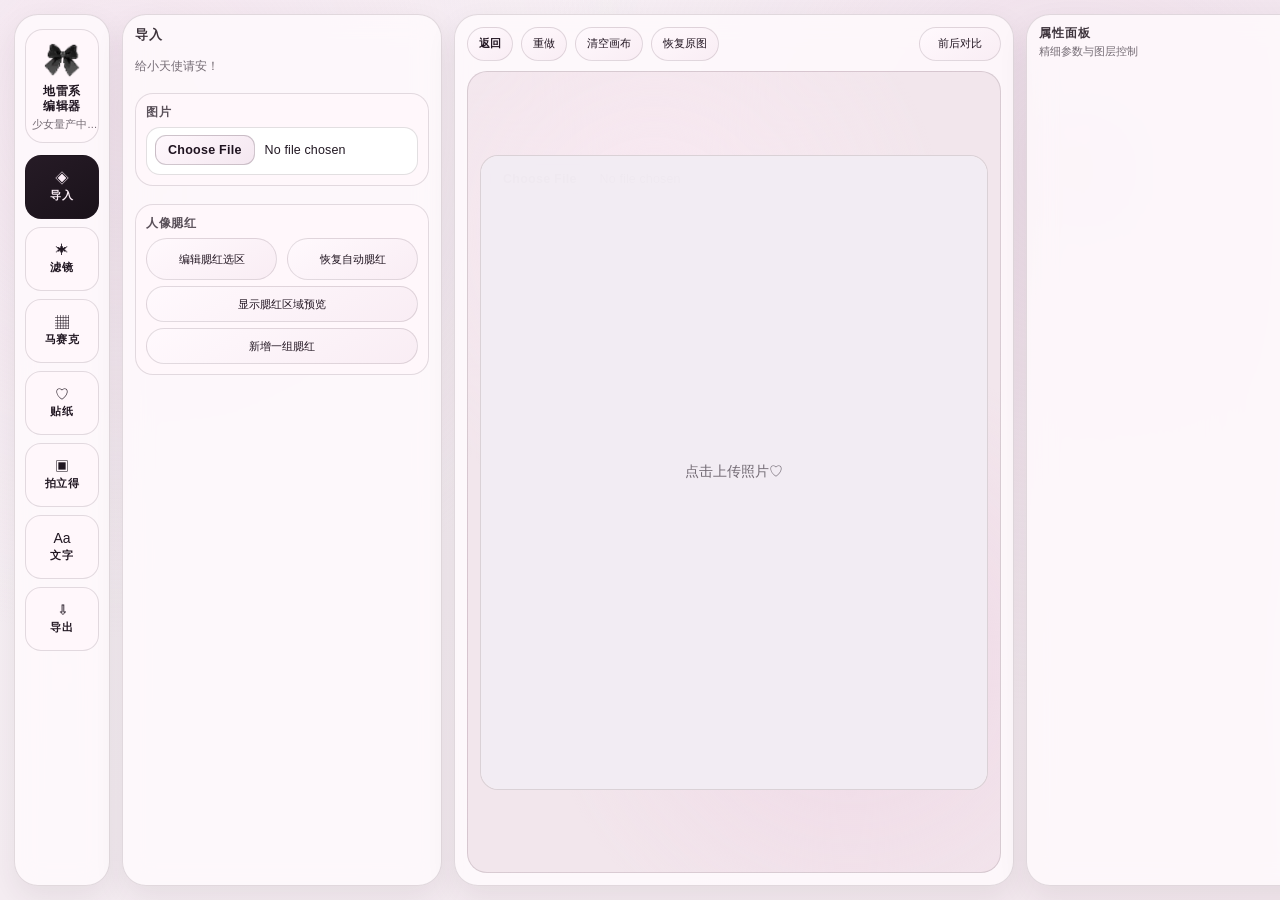
==== commit 6877f0b4: "checkpoint before sticker recolor work" ====
--- a/index.html
+++ b/index.html
@@ -5,13 +5,21 @@
     <meta name="viewport" content="width=device-width, initial-scale=1.0, maximum-scale=1.0, user-scalable=no" />
     <title>Jirai-editor 地雷系编辑器</title>
     <link rel="icon" type="image/png" href="./assets/logo.png" />
+    <link rel="preload" as="image" href="./assets/profile-avatar.png" />
+    <link rel="preload" as="image" href="./assets/polaroid_frame_previews/portrait-clean.png" />
+    <link rel="preload" as="image" href="./assets/polaroid_frame_previews/landscape-clean.png" />
+    <script>
+      document.documentElement.classList.toggle("is-lab-build", window.location.hostname.includes("jirai-editor-ux-lab"));
+    </script>
     <link rel="stylesheet" href="styles.css" />
   </head>
   <body>
     <div class="studio-shell">
       <aside class="SidebarNav panel">
         <div class="brand-block">
-          <img class="brand-logo" src="./assets/logo.png" alt="logo" />
+          <button id="brandProfileBtn" class="brand-logo-btn" type="button" aria-label="打开 meyo酱 的简介卡片">
+            <img class="brand-logo" src="./assets/logo.png" alt="meyo酱" />
+          </button>
           <h1 class="brand-title"><span>地雷系</span><span>编辑器</span></h1>
           <p class="brand-subtitle">少女量产中...</p>
         </div>
@@ -21,6 +29,7 @@
           <button class="nav-item" data-tool="filters" type="button"><span class="nav-icon">✶</span><span class="nav-label">滤镜</span></button>
           <button class="nav-item" data-tool="mosaic" type="button"><span class="nav-icon">▦</span><span class="nav-label">马赛克</span></button>
           <button class="nav-item" data-tool="stickers" type="button"><span class="nav-icon">♡</span><span class="nav-label">贴纸</span></button>
+          <button class="nav-item" data-tool="polaroid" type="button"><span class="nav-icon">▣</span><span class="nav-label">拍立得</span></button>
           <button class="nav-item" data-tool="text" type="button"><span class="nav-icon">Aa</span><span class="nav-label">文字</span></button>
           <button class="nav-item" data-tool="export" type="button"><span class="nav-icon">⇩</span><span class="nav-label">导出</span></button>
         </nav>
@@ -75,8 +84,16 @@
           <h2 class="panel-title">贴纸</h2>
           <p class="sub-note">蕾系装饰贴纸</p>
           <div class="card-block">
-            <div class="field-title">地雷系像素风贴纸</div>
             <div id="stickerPackList" class="sticker-pack-list"></div>
+          </div>
+        </section>
+
+        <section class="tool-pane" data-pane="polaroid">
+          <h2 class="panel-title">拍立得</h2>
+          <p class="sub-note">拍立得加工</p>
+          <div class="card-block">
+            <div class="field-title">拍立得边框</div>
+            <div id="polaroidFrameList" class="polaroid-frame-list"></div>
           </div>
         </section>
 
@@ -104,7 +121,9 @@
       </aside>
 
       <main class="CanvasStage panel">
-        <img class="mobile-stage-logo" src="./assets/logo.png" alt="Jirai-editor 地雷系编辑器" />
+        <button id="mobileProfileBtn" class="mobile-stage-logo" type="button" aria-label="打开 meyo酱 的简介卡片">
+          <img src="./assets/logo.png" alt="meyo酱" />
+        </button>
         <div class="canvas-toolbar">
           <button id="undoBtn" type="button" class="toolbar-btn">返回</button>
           <button id="redoBtn" type="button" class="toolbar-btn">重做</button>
@@ -125,6 +144,7 @@
             <div class="canvas-empty" id="canvasEmpty">点击上传照片♡</div>
             <input id="canvasImageUpload" class="canvas-upload-input" type="file" accept="image/*" aria-label="上传照片" />
           </div>
+          <div class="lab-footnote" aria-hidden="true">LAB</div>
         </div>
       </main>
 
@@ -163,6 +183,38 @@
       </div>
     </div>
 
+    <div id="polaroidModal" class="polaroid-modal" aria-hidden="true">
+      <div class="polaroid-modal-panel">
+        <div class="polaroid-modal-head">
+          <strong>调整拍立得照片</strong>
+          <button id="polaroidCancelBtn" type="button">取消</button>
+        </div>
+        <div class="polaroid-editor-wrap">
+          <canvas id="polaroidPreviewCanvas" width="720" height="900"></canvas>
+        </div>
+        <div class="polaroid-controls">
+          <label>
+            <span>照片大小</span>
+            <input id="polaroidScaleInput" type="range" min="1" max="2.4" step="0.01" value="1" />
+          </label>
+          <div class="inline-actions two-col">
+            <button id="polaroidResetBtn" type="button">重置适配</button>
+            <button id="polaroidConfirmBtn" type="button" class="primary">确认</button>
+          </div>
+        </div>
+      </div>
+    </div>
+
+    <div id="profileModal" class="profile-modal" aria-hidden="true">
+      <div class="profile-card" role="dialog" aria-modal="true" aria-labelledby="profileTitle">
+        <button id="profileCloseBtn" class="profile-close-btn" type="button" aria-label="关闭简介卡片">×</button>
+        <img class="profile-avatar" src="./assets/profile-avatar.png" alt="meyo酱头像" loading="eager" decoding="async" />
+        <div class="profile-name" id="profileTitle">meyo酱の碎碎念</div>
+        <p class="profile-bio">兴趣使然的vibecoding产物，感谢老婆们使用，欢迎来小红书找我玩，你的任何反馈都将成为我前进的动力！</p>
+        <a class="profile-link" href="https://xhslink.com/m/14CmyHZ06uD" target="_blank" rel="noopener noreferrer">进入我的主页</a>
+      </div>
+    </div>
+
     <script src="src/app.js"></script>
   </body>
 </html>
--- a/styles.css
+++ b/styles.css
@@ -55,6 +55,38 @@
 }
 
 @font-face {
+  font-family: "Nonbiri_2";
+  src: url("./assets/fonts/nonbiri-2.otf") format("opentype");
+  font-style: normal;
+  font-weight: 400;
+  font-display: swap;
+}
+
+@font-face {
+  font-family: "harutegakifont";
+  src: url("./assets/fonts/haru-tegaki-12.otf") format("opentype");
+  font-style: normal;
+  font-weight: 400;
+  font-display: swap;
+}
+
+@font-face {
+  font-family: "Shigoto Memogaki";
+  src: url("./assets/fonts/shigoto-memogaki.ttf") format("truetype");
+  font-style: normal;
+  font-weight: 400;
+  font-display: swap;
+}
+
+@font-face {
+  font-family: "Kyouryuno Guratan";
+  src: url("./assets/fonts/kyouryuno-guratan.ttf") format("truetype");
+  font-style: normal;
+  font-weight: 400;
+  font-display: swap;
+}
+
+@font-face {
   font-family: "Mushin Mobile";
   src: url("./assets/fonts/mushin-mobile.woff2") format("woff2");
   font-style: normal;
@@ -118,7 +150,23 @@
   font-family: "Nagino", "Hiragino Sans", "Yu Gothic", "Noto Sans JP", "PingFang SC", sans-serif !important;
 }
 
-@media (max-width: 760px), (min-width: 761px) and (max-width: 1180px) and (orientation: portrait) {
+.text-font-nonbiri-2 {
+  font-family: "Nonbiri_2", "Hiragino Sans", "Yu Gothic", "Noto Sans JP", "PingFang SC", sans-serif !important;
+}
+
+.text-font-haru-tegaki-12 {
+  font-family: "harutegakifont", "Hiragino Sans", "Yu Gothic", "Noto Sans JP", "PingFang SC", sans-serif !important;
+}
+
+.text-font-shigoto-memogaki {
+  font-family: "Shigoto Memogaki", "Hiragino Sans", "Yu Gothic", "Noto Sans JP", "PingFang SC", sans-serif !important;
+}
+
+.text-font-kyouryuno-guratan {
+  font-family: "Kyouryuno Guratan", "Hiragino Sans", "Yu Gothic", "Noto Sans JP", "PingFang SC", sans-serif !important;
+}
+
+@media (pointer: coarse) {
   .text-font-mushin {
     font-family: "Mushin Mobile", "Mushin", "Hiragino Sans", "Yu Gothic", "Noto Sans JP", "PingFang SC", sans-serif !important;
   }
@@ -186,7 +234,7 @@
 
 body {
   min-height: 100dvh;
-  overflow: hidden;
+  overflow: auto hidden;
   color: var(--text);
   font-family: "Avenir Next", "PingFang SC", "Hiragino Sans GB", "Noto Sans SC", sans-serif;
   background:
@@ -250,6 +298,7 @@
 
 .studio-shell {
   height: 100dvh;
+  min-width: 1280px;
   padding: 14px;
   display: grid;
   gap: 12px;
@@ -288,12 +337,31 @@
   container-type: inline-size;
 }
 
+.brand-logo-btn {
+  width: 50px;
+  height: 48px;
+  margin: -4px auto 1px;
+  padding: 0;
+  display: grid;
+  place-items: center;
+  border: 0;
+  background: transparent;
+  cursor: pointer;
+}
+
+.brand-logo-btn:focus-visible,
+.mobile-stage-logo:focus-visible,
+.profile-close-btn:focus-visible,
+.profile-link:focus-visible {
+  outline: 2px solid rgba(225, 112, 199, 0.55);
+  outline-offset: 3px;
+}
+
 .brand-logo {
   width: 42px;
   height: 42px;
   object-fit: contain;
   display: block;
-  margin: -2px auto 2px;
   animation: logoFloat 2.6s ease-in-out infinite;
 }
 
@@ -482,6 +550,14 @@
   background: var(--panel-strong);
 }
 
+.tool-pane[data-pane="stickers"] > .card-block {
+  margin-top: 8px;
+  border: 0;
+  border-radius: 0;
+  padding: 0;
+  background: transparent;
+}
+
 .prop-block h3,
 .field-title {
   margin: 0 0 6px;
@@ -624,7 +700,7 @@
   display: grid;
   align-content: center;
   gap: 2px;
-  min-height: 34px;
+  min-height: 42px;
   padding: 5px 8px;
   border-radius: 999px;
   line-height: 1;
@@ -641,14 +717,20 @@
 }
 
 .font-picker-name {
-  font-family: "Avenir Next", "PingFang SC", sans-serif;
-  font-size: 11px;
+  font-family: "Avenir Next", "PingFang SC", "Hiragino Sans", sans-serif;
+  font-size: 10.5px;
+  font-weight: 400;
+  font-synthesis: none;
+  line-height: 1.18;
+  opacity: 0.72;
 }
 
 .font-picker-sample {
   font-family: var(--font-preview-family, "Avenir Next", "PingFang SC", sans-serif);
   font-size: 13px;
   font-weight: 400;
+  font-synthesis: none;
+  line-height: 1.18;
 }
 
 .font-picker-btn.is-active {
@@ -668,6 +750,65 @@
 .layer-list {
   display: grid;
   gap: 6px;
+}
+
+.polaroid-frame-list {
+  display: grid;
+  grid-template-columns: repeat(2, minmax(0, 1fr));
+  gap: 10px;
+}
+
+.polaroid-frame-btn {
+  min-height: 94px;
+  padding: 10px;
+  border: 1px solid rgba(82, 58, 78, 0.14);
+  border-radius: 8px;
+  background: rgba(255, 251, 254, 0.82);
+  color: #382a36;
+  font-weight: 700;
+  display: grid;
+  place-items: center;
+  gap: 8px;
+  overflow: hidden;
+}
+
+.polaroid-frame-btn.is-active {
+  color: #fff;
+  background: #211620;
+}
+
+.polaroid-frame-thumb {
+  width: min(76px, 100%);
+  height: 58px;
+  object-fit: contain;
+  filter: drop-shadow(0 8px 14px rgba(45, 32, 43, 0.16));
+}
+
+.polaroid-action-row {
+  grid-column: 1 / -1;
+  display: grid;
+  grid-template-columns: repeat(2, minmax(0, 1fr));
+  gap: 8px;
+}
+
+.polaroid-action-btn {
+  min-height: 34px;
+  padding: 6px 10px;
+  border-radius: 999px;
+  font-size: 12px;
+  font-weight: 650;
+  line-height: 1.15;
+}
+
+.polaroid-edit-btn {
+  color: #2d1d2d;
+  background: rgba(255, 251, 254, 0.96);
+  border-color: rgba(82, 58, 78, 0.2);
+}
+
+.polaroid-close-btn {
+  background: rgba(255, 255, 255, 0.92);
+  border-style: dashed;
 }
 
 .preset-chip {
@@ -745,7 +886,7 @@
   background: #fffafe;
 }
 
-.sticker-pack h4 {
+.sticker-pack-title {
   margin: 0 0 7px;
   font-size: var(--fs-xs);
   letter-spacing: 0.04em;
@@ -790,6 +931,11 @@
   transition: opacity 0.16s ease;
 }
 
+.sticker-btn.is-preview-cropped img {
+  object-fit: cover;
+  object-position: center;
+}
+
 .CanvasStage {
   display: grid;
   grid-template-rows: auto 1fr;
@@ -802,6 +948,13 @@
   display: none;
 }
 
+.mobile-stage-logo img {
+  display: block;
+  width: 100%;
+  height: 100%;
+  object-fit: contain;
+}
+
 .mobile-layer-dock {
   display: none;
 }
@@ -840,6 +993,7 @@
 }
 
 .canvas-stage {
+  position: relative;
   min-height: 0;
   display: grid;
   place-items: center;
@@ -1245,6 +1399,11 @@
   opacity: 1;
 }
 
+.overlay-item.selected .overlay-preview,
+.blush-control.selected .overlay-preview {
+  opacity: 1;
+}
+
 .overlay-preview img {
   width: 100%;
   height: 100%;
@@ -1253,10 +1412,9 @@
 }
 
 .overlay-preview.text-preview {
-  display: grid;
-  place-items: center;
+  display: block;
   white-space: pre;
-  text-align: center;
+  text-align: left;
   line-height: 1.18;
   overflow: visible;
 }
@@ -1284,6 +1442,7 @@
   width: 100%;
   height: 100%;
   display: block;
+  overflow: visible;
   filter: drop-shadow(0 1px 4px rgba(32, 21, 31, 0.16));
 }
 
@@ -1294,9 +1453,16 @@
   vector-effect: non-scaling-stroke;
 }
 
+.overlay-preview.mosaic-preview.mosaic-shape-heart .mosaic-heart-feather {
+  fill: rgba(255, 255, 255, 0.2);
+  stroke: rgba(74, 47, 69, 0.2);
+  stroke-width: 1.4;
+}
+
 .overlay-preview.blush-preview {
   border-radius: 50%;
-  background: radial-gradient(circle, rgba(255, 130, 190, 0.34) 0%, rgba(250, 150, 205, 0.18) 55%, rgba(250, 170, 220, 0) 100%);
+  border: 1.5px solid rgba(225, 112, 199, 0.58);
+  background: rgba(255, 130, 190, 0.08);
 }
 
 .overlay-item.overlay-mosaic.selected {
@@ -1450,6 +1616,191 @@
   place-items: center;
 }
 
+.polaroid-modal {
+  position: fixed;
+  inset: 0;
+  z-index: 10000;
+  display: none;
+  align-items: center;
+  justify-content: center;
+  padding: 18px;
+  background: rgba(26, 18, 26, 0.42);
+}
+
+.profile-modal {
+  position: fixed;
+  inset: 0;
+  z-index: 10020;
+  display: none;
+  align-items: center;
+  justify-content: center;
+  padding: 18px;
+  background: rgba(26, 18, 26, 0.38);
+}
+
+.profile-modal.show {
+  display: flex;
+}
+
+.profile-card {
+  position: relative;
+  width: min(340px, 100%);
+  border: var(--border-1) solid rgba(225, 112, 199, 0.26);
+  border-radius: 20px;
+  background: rgba(255, 248, 252, 0.98);
+  box-shadow: var(--shadow-soft);
+  padding: 22px 18px 18px;
+  display: grid;
+  justify-items: center;
+  gap: 10px;
+  text-align: center;
+}
+
+.profile-close-btn {
+  position: absolute;
+  right: 10px;
+  top: 10px;
+  width: 32px;
+  height: 32px;
+  min-height: 32px;
+  border-radius: 999px;
+  border: var(--border-1) solid var(--line);
+  background: #fff9fd;
+  color: rgba(34, 22, 34, 0.75);
+  font-size: 20px;
+  line-height: 1;
+  padding: 0;
+}
+
+.profile-avatar {
+  width: 82px;
+  height: 82px;
+  border-radius: 999px;
+  object-fit: cover;
+  object-position: center 38%;
+  background: #fff;
+  border: var(--border-1) solid rgba(225, 112, 199, 0.24);
+  box-shadow: 0 8px 24px rgba(58, 34, 52, 0.12);
+}
+
+.profile-name {
+  font-size: var(--fs-lg);
+  line-height: 1.2;
+  font-weight: 760;
+  color: #241923;
+}
+
+.profile-bio {
+  margin: 0;
+  color: rgba(36, 25, 35, 0.72);
+  font-size: var(--fs-xs);
+  line-height: 1.7;
+}
+
+.profile-link {
+  width: 100%;
+  min-height: 40px;
+  border-radius: 999px;
+  display: grid;
+  place-items: center;
+  text-decoration: none;
+  border: var(--border-1) solid rgba(225, 112, 199, 0.38);
+  background: linear-gradient(150deg, #fff9fd, #ffe9f7);
+  color: #2d1f2a;
+  font-size: var(--fs-xs);
+  font-weight: 720;
+}
+
+.lab-footnote {
+  display: none;
+  position: absolute;
+  right: 18px;
+  bottom: 18px;
+  z-index: 8;
+  pointer-events: none;
+  padding: 4px 7px;
+  border: 1px solid rgba(80, 52, 74, 0.12);
+  border-radius: 999px;
+  background: rgba(255, 250, 253, 0.78);
+  color: rgba(45, 31, 42, 0.52);
+  box-shadow: 0 6px 18px rgba(56, 36, 54, 0.06);
+  backdrop-filter: blur(10px);
+  font-size: 10px;
+  line-height: 1;
+  font-weight: 650;
+  letter-spacing: 0;
+}
+
+html.is-lab-build .lab-footnote {
+  display: block;
+}
+
+.polaroid-modal.show {
+  display: flex;
+}
+
+.polaroid-modal-panel {
+  width: min(520px, 100%);
+  max-height: min(92dvh, 860px);
+  overflow: auto;
+  border: var(--border-1) solid var(--line);
+  border-radius: 20px;
+  background: rgba(255, 248, 252, 0.97);
+  padding: 14px;
+  box-shadow: var(--shadow-soft);
+}
+
+.polaroid-modal-head {
+  display: flex;
+  align-items: center;
+  justify-content: space-between;
+  gap: 10px;
+}
+
+.polaroid-modal-head button {
+  min-width: 74px;
+}
+
+.polaroid-editor-wrap {
+  margin-top: 12px;
+  display: grid;
+  place-items: center;
+  border: var(--border-1) solid var(--line);
+  border-radius: 16px;
+  background: #fff;
+  padding: 10px;
+  overflow: hidden;
+}
+
+#polaroidPreviewCanvas {
+  width: 100%;
+  max-height: 58dvh;
+  object-fit: contain;
+  border-radius: 12px;
+  display: block;
+  background: #f6eef2;
+  cursor: grab;
+  touch-action: none;
+}
+
+#polaroidPreviewCanvas:active {
+  cursor: grabbing;
+}
+
+.polaroid-controls {
+  display: grid;
+  gap: 12px;
+  margin-top: 12px;
+}
+
+.polaroid-controls label {
+  display: grid;
+  gap: 7px;
+  color: rgba(33, 23, 34, 0.76);
+  font-size: var(--fs-xs);
+  font-weight: 650;
+}
+
 @keyframes logoFloat {
   0%,
   100% {
@@ -1486,6 +1837,20 @@
   cursor: ns-resize;
 }
 
+.overlay-handle.text-width-left {
+  left: -12px;
+  top: 50%;
+  transform: translateY(-50%) scale(var(--handle-scale-x, 1), var(--handle-scale-y, 1));
+  cursor: ew-resize;
+}
+
+.overlay-handle.text-width-right {
+  right: -12px;
+  top: 50%;
+  transform: translateY(-50%) scale(var(--handle-scale-x, 1), var(--handle-scale-y, 1));
+  cursor: ew-resize;
+}
+
 .blush-control.blush-left .overlay-handle.delete {
   right: -12px;
   left: auto;
@@ -1508,19 +1873,21 @@
   cursor: nwse-resize;
 }
 
-@media (max-width: 1360px) {
-  .studio-shell {
-    grid-template-columns: 88px 290px minmax(440px, 1fr) 310px;
-  }
-}
-
-@media (max-width: 1180px) {
+@media (pointer: coarse), (max-width: 760px) and (max-aspect-ratio: 25 / 32) {
   body {
     overflow: auto;
   }
 
+  .lab-footnote {
+    right: 12px;
+    bottom: 12px;
+    font-size: 9px;
+    opacity: 0.82;
+  }
+
   .studio-shell {
     height: auto;
+    min-width: 0;
     min-height: 100dvh;
     grid-template-columns: 1fr;
     grid-template-areas:
@@ -1584,7 +1951,7 @@
   }
 }
 
-@media (max-width: 760px), (min-width: 761px) and (max-width: 1180px) and (orientation: portrait) {
+@media (pointer: coarse), (max-width: 760px) and (max-aspect-ratio: 25 / 32) {
   :root {
     --radius-xl: 18px;
     --radius-lg: 14px;
@@ -1866,7 +2233,7 @@
     height: 100%;
     width: 100%;
     display: grid;
-    grid-template-columns: repeat(6, minmax(0, 1fr));
+    grid-template-columns: repeat(7, minmax(0, 1fr));
     gap: 0;
     overflow: hidden;
   }
@@ -1905,11 +2272,11 @@
   }
 
   .nav-icon {
-    font-size: 15px;
+    font-size: 14px;
   }
 
   .nav-label {
-    font-size: 10px;
+    font-size: 9.5px;
     letter-spacing: 0;
     white-space: nowrap;
   }
@@ -1968,7 +2335,8 @@
     height: 94px;
   }
 
-  .studio-shell[data-active-tool="stickers"] .ContentPanel {
+  .studio-shell[data-active-tool="stickers"] .ContentPanel,
+  .studio-shell[data-active-tool="polaroid"] .ContentPanel {
     bottom: auto;
     height: 126px;
   }
@@ -2007,6 +2375,16 @@
     bottom: auto;
     height: auto;
     max-height: none;
+  }
+
+  .studio-shell[data-mobile-layer-panel="collapsed"][data-active-tool="stickers"] .ContentPanel,
+  .studio-shell[data-mobile-layer-panel="collapsed"][data-active-tool="polaroid"] .ContentPanel {
+    bottom: max(0px, env(safe-area-inset-bottom));
+    height: auto;
+    max-height: none;
+    overflow-y: auto;
+    overscroll-behavior: contain;
+    padding-bottom: calc(28px + env(safe-area-inset-bottom));
   }
 
   .studio-shell[data-mobile-layer-panel="collapsed"][data-active-tool="text"] .ContentPanel {
@@ -2167,16 +2545,18 @@
   }
 
   .font-picker-btn {
-    min-height: 29px;
+    min-height: 42px;
     padding: 4px 7px;
   }
 
   .font-picker-name {
     font-size: 10px;
+    line-height: 1.18;
   }
 
   .font-picker-sample {
     font-size: 11px;
+    line-height: 1.18;
   }
 
   .hsl-channel-row {
@@ -2278,7 +2658,7 @@
     object-fit: contain;
   }
 
-  @media (min-width: 761px) and (max-width: 1180px) and (orientation: portrait) {
+  @media (pointer: coarse) and (min-width: 761px) {
     .canvas-toolbar {
       padding-right: 4px;
     }
@@ -2332,6 +2712,7 @@
   .text-template-list .text-preset-chip {
     min-height: 30px;
     padding: 4px 8px;
+    opacity: 1;
   }
 
   .text-preset-content {
@@ -2393,7 +2774,7 @@
   }
 }
 
-@media (max-width: 390px) {
+@media (pointer: coarse) and (max-width: 390px), (max-width: 390px) and (max-aspect-ratio: 25 / 32) {
   .nav-label {
     font-size: 9.5px;
   }
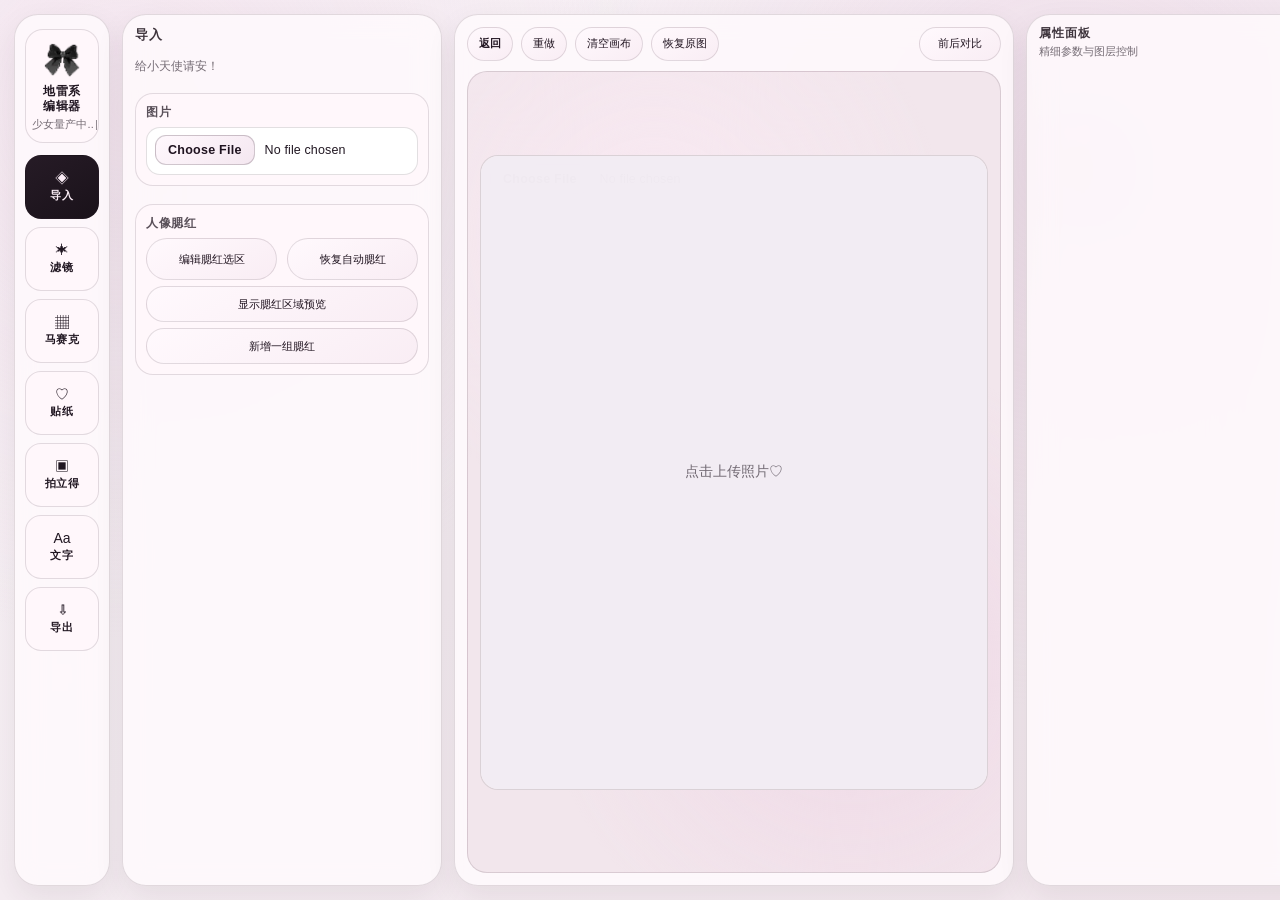
==== commit 3ce15572: "perf: improve v3 mobile interaction experience" ====
--- a/index.html
+++ b/index.html
@@ -6,8 +6,6 @@
     <title>Jirai-editor 地雷系编辑器</title>
     <link rel="icon" type="image/png" href="./assets/logo.png" />
     <link rel="preload" as="image" href="./assets/profile-avatar.png" />
-    <link rel="preload" as="image" href="./assets/polaroid_frame_previews/portrait-clean.png" />
-    <link rel="preload" as="image" href="./assets/polaroid_frame_previews/landscape-clean.png" />
     <script>
       document.documentElement.classList.toggle("is-lab-build", window.location.hostname.includes("jirai-editor-ux-lab"));
     </script>
@@ -208,13 +206,13 @@
     <div id="profileModal" class="profile-modal" aria-hidden="true">
       <div class="profile-card" role="dialog" aria-modal="true" aria-labelledby="profileTitle">
         <button id="profileCloseBtn" class="profile-close-btn" type="button" aria-label="关闭简介卡片">×</button>
-        <img class="profile-avatar" src="./assets/profile-avatar.png" alt="meyo酱头像" loading="eager" decoding="async" />
+        <img id="profileAvatar" class="profile-avatar" src="./assets/profile-avatar.png" alt="meyo酱头像" loading="eager" decoding="async" />
         <div class="profile-name" id="profileTitle">meyo酱の碎碎念</div>
         <p class="profile-bio">兴趣使然的vibecoding产物，感谢老婆们使用，欢迎来小红书找我玩，你的任何反馈都将成为我前进的动力！</p>
         <a class="profile-link" href="https://xhslink.com/m/14CmyHZ06uD" target="_blank" rel="noopener noreferrer">进入我的主页</a>
       </div>
     </div>
 
-    <script src="src/app.js"></script>
+    <script type="module" src="src/app.js"></script>
   </body>
 </html>
--- a/styles.css
+++ b/styles.css
@@ -760,16 +760,54 @@
 
 .polaroid-frame-btn {
   min-height: 94px;
-  padding: 10px;
+  padding: 10px 10px 12px;
   border: 1px solid rgba(82, 58, 78, 0.14);
   border-radius: 8px;
   background: rgba(255, 251, 254, 0.82);
   color: #382a36;
   font-weight: 700;
   display: grid;
+  justify-items: center;
+  align-content: start;
+  align-items: start;
+  grid-template-rows: 84px minmax(28px, auto);
+  gap: 4px;
+  overflow: hidden;
+  --polaroid-preview-width: 92px;
+  --polaroid-preview-height: 58px;
+  --polaroid-thumb-width: 82px;
+  --polaroid-thumb-height: 54px;
+}
+
+.polaroid-frame-preview {
+  display: grid;
   place-items: center;
-  gap: 8px;
+  position: relative;
+  align-self: start;
+  justify-self: center;
+  border-radius: 8px;
+  background: rgba(255, 255, 255, 0.96);
+  border: 1px solid rgba(67, 44, 61, 0.06);
+  box-shadow: inset 0 0 0 1px rgba(255, 255, 255, 0.82);
+  box-sizing: border-box;
+  width: min(var(--polaroid-preview-width), calc(100% - 24px));
+  height: var(--polaroid-preview-height);
   overflow: hidden;
+  padding: 4px;
+}
+
+.polaroid-frame-btn.is-portrait {
+  --polaroid-preview-width: 60px;
+  --polaroid-preview-height: 76px;
+  --polaroid-thumb-width: 46px;
+  --polaroid-thumb-height: 72px;
+}
+
+.polaroid-frame-btn.is-landscape {
+  --polaroid-preview-width: 92px;
+  --polaroid-preview-height: 58px;
+  --polaroid-thumb-width: 82px;
+  --polaroid-thumb-height: 54px;
 }
 
 .polaroid-frame-btn.is-active {
@@ -778,10 +816,30 @@
 }
 
 .polaroid-frame-thumb {
-  width: min(76px, 100%);
-  height: 58px;
+  display: block;
+  position: absolute;
+  left: 50%;
+  top: 50%;
+  margin-top: 0;
+  align-self: center;
+  justify-self: center;
   object-fit: contain;
   filter: drop-shadow(0 8px 14px rgba(45, 32, 43, 0.16));
+  width: var(--polaroid-thumb-width);
+  height: var(--polaroid-thumb-height);
+  max-width: calc(100% - 8px);
+  max-height: calc(100% - 8px);
+  transform: translate(-50%, -50%);
+}
+
+.polaroid-frame-name {
+  display: flex;
+  align-items: flex-start;
+  justify-content: center;
+  width: 100%;
+  min-height: 28px;
+  text-align: center;
+  line-height: 1.15;
 }
 
 .polaroid-action-row {
@@ -887,10 +945,93 @@
 }
 
 .sticker-pack-title {
+  display: flex;
+  align-items: center;
+  justify-content: space-between;
+  gap: 8px;
   margin: 0 0 7px;
   font-size: var(--fs-xs);
   letter-spacing: 0.04em;
   color: rgba(33, 23, 34, 0.76);
+}
+
+.hand-drawn-color-picker {
+  display: inline-flex;
+  align-items: center;
+  gap: 7px;
+  flex: 0 0 auto;
+}
+
+.hand-drawn-color-btn {
+  position: relative;
+  width: 30px;
+  height: 30px;
+  min-height: 0;
+  border: 0;
+  border-radius: 0;
+  padding: 0;
+  background: transparent;
+  cursor: pointer;
+  filter: none;
+  touch-action: manipulation;
+  transition: transform 160ms ease, filter 160ms ease;
+}
+
+.hand-drawn-color-btn::before {
+  content: "";
+  position: absolute;
+  inset: 4px 3px 6px;
+  background:
+    linear-gradient(135deg, rgba(255, 255, 255, 0.72), rgba(255, 255, 255, 0) 48%),
+    var(--swatch-color, #f15ac6);
+  -webkit-mask: url("data:image/svg+xml,%3Csvg xmlns='http://www.w3.org/2000/svg' viewBox='0 0 32 29'%3E%3Cpath d='M16 28C10 22.7 4.9 18.4 2.4 14.4C-1.4 8.3 2.1 1 8.7 1C12.2 1 14.5 2.9 16 5.1C17.5 2.9 19.8 1 23.3 1C29.9 1 33.4 8.3 29.6 14.4C27.1 18.4 22 22.7 16 28Z'/%3E%3C/svg%3E") center / contain no-repeat;
+  mask: url("data:image/svg+xml,%3Csvg xmlns='http://www.w3.org/2000/svg' viewBox='0 0 32 29'%3E%3Cpath d='M16 28C10 22.7 4.9 18.4 2.4 14.4C-1.4 8.3 2.1 1 8.7 1C12.2 1 14.5 2.9 16 5.1C17.5 2.9 19.8 1 23.3 1C29.9 1 33.4 8.3 29.6 14.4C27.1 18.4 22 22.7 16 28Z'/%3E%3C/svg%3E") center / contain no-repeat;
+  transition: transform 160ms ease;
+}
+
+.hand-drawn-color-btn::after {
+  content: "";
+  position: absolute;
+  left: 50%;
+  bottom: 1px;
+  width: 5px;
+  height: 5px;
+  border-radius: 999px;
+  background: #f15ac6;
+  box-shadow: 0 0 0 2px rgba(255, 255, 255, 0.92);
+  opacity: 0;
+  pointer-events: none;
+  transform: translateX(-50%) scale(0.5);
+  transition: opacity 160ms ease, transform 160ms ease;
+}
+
+.hand-drawn-color-btn.is-active {
+  background: transparent;
+  border-color: transparent;
+  color: inherit;
+  filter: none;
+  transform: translateY(-1px);
+}
+
+.hand-drawn-color-btn.is-active:hover {
+  background: transparent;
+  border-color: transparent;
+  color: inherit;
+}
+
+.hand-drawn-color-btn.is-active::after {
+  opacity: 1;
+  transform: translateX(-50%) scale(1);
+}
+
+.hand-drawn-color-btn.is-active::before {
+  transform: scale(1);
+}
+
+.hand-drawn-color-btn:focus-visible {
+  border-radius: 999px;
+  outline: 2px solid rgba(241, 90, 198, 0.64);
+  outline-offset: 2px;
 }
 
 .sticker-grid {
@@ -918,6 +1059,10 @@
   font-size: 18px;
   line-height: 1;
   pointer-events: none;
+}
+
+.sticker-btn.is-loaded::before {
+  opacity: 0;
 }
 
 .sticker-btn img {
@@ -1386,6 +1531,42 @@
   transform: translateZ(0);
 }
 
+.overlay-item.overlay-text.selected::after {
+  inset: -8px;
+  border: 1px dashed rgba(64, 43, 61, 0.38);
+  border-radius: 10px;
+}
+
+.overlay-guide {
+  position: absolute;
+  z-index: 2;
+  opacity: 0;
+  pointer-events: none;
+  background: rgba(97, 167, 255, 0.72);
+  box-shadow: 0 0 0 1px rgba(255, 255, 255, 0.78);
+  transition: opacity 0.12s ease;
+}
+
+.overlay-guide.guide-x {
+  top: 0;
+  bottom: 0;
+  left: 50%;
+  width: 1px;
+  transform: translateX(-50%);
+}
+
+.overlay-guide.guide-y {
+  left: 0;
+  right: 0;
+  top: 50%;
+  height: 1px;
+  transform: translateY(-50%);
+}
+
+.overlay-guide.is-visible {
+  opacity: 1;
+}
+
 .overlay-preview {
   position: absolute;
   inset: 0;
@@ -1404,6 +1585,19 @@
   opacity: 1;
 }
 
+.overlay-item.overlay-text.selected .overlay-preview {
+  opacity: 0;
+}
+
+.overlay-item.overlay-text.is-transforming .overlay-preview,
+.overlay-item.overlay-text.is-text-editing .overlay-preview {
+  opacity: 1;
+}
+
+.overlay-preview.sticker-preview {
+  overflow: visible;
+}
+
 .overlay-preview img {
   width: 100%;
   height: 100%;
@@ -1443,20 +1637,20 @@
   height: 100%;
   display: block;
   overflow: visible;
-  filter: drop-shadow(0 1px 4px rgba(32, 21, 31, 0.16));
+  filter: drop-shadow(0 1px 2px rgba(32, 21, 31, 0.08));
 }
 
 .overlay-preview.mosaic-preview.mosaic-shape-heart .mosaic-heart-path {
   fill: rgba(255, 255, 255, 0.22);
-  stroke: rgba(74, 47, 69, 0.38);
-  stroke-width: 2.4;
+  stroke: rgba(74, 47, 69, 0.22);
+  stroke-width: 1.1;
   vector-effect: non-scaling-stroke;
 }
 
 .overlay-preview.mosaic-preview.mosaic-shape-heart .mosaic-heart-feather {
   fill: rgba(255, 255, 255, 0.2);
-  stroke: rgba(74, 47, 69, 0.2);
-  stroke-width: 1.4;
+  stroke: rgba(74, 47, 69, 0.12);
+  stroke-width: 0.8;
 }
 
 .overlay-preview.blush-preview {
@@ -1496,7 +1690,7 @@
 .overlay-handle::before {
   content: "";
   position: absolute;
-  inset: -12px;
+  inset: -16px;
   border-radius: 999px;
 }
 
@@ -2654,7 +2848,7 @@
 
   .sticker-btn img {
     width: 100%;
-    height: 24px;
+    height: min(72%, 72px);
     object-fit: contain;
   }
 
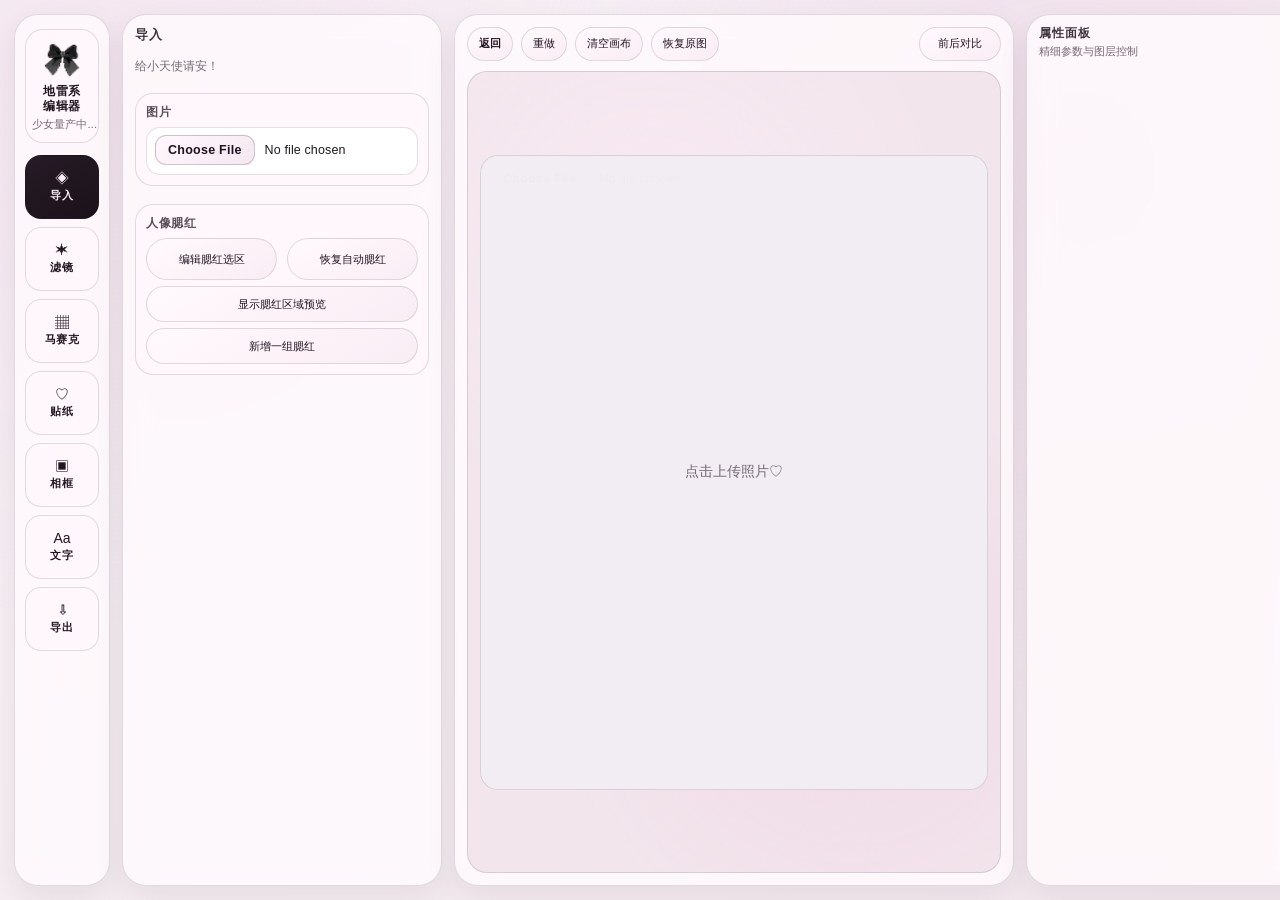
==== commit 80dbc1ee: "feat: add lab frame template variants" ====
--- a/index.html
+++ b/index.html
@@ -27,7 +27,7 @@
           <button class="nav-item" data-tool="filters" type="button"><span class="nav-icon">✶</span><span class="nav-label">滤镜</span></button>
           <button class="nav-item" data-tool="mosaic" type="button"><span class="nav-icon">▦</span><span class="nav-label">马赛克</span></button>
           <button class="nav-item" data-tool="stickers" type="button"><span class="nav-icon">♡</span><span class="nav-label">贴纸</span></button>
-          <button class="nav-item" data-tool="polaroid" type="button"><span class="nav-icon">▣</span><span class="nav-label">拍立得</span></button>
+          <button class="nav-item" data-tool="polaroid" type="button"><span class="nav-icon">▣</span><span class="nav-label">相框</span></button>
           <button class="nav-item" data-tool="text" type="button"><span class="nav-icon">Aa</span><span class="nav-label">文字</span></button>
           <button class="nav-item" data-tool="export" type="button"><span class="nav-icon">⇩</span><span class="nav-label">导出</span></button>
         </nav>
@@ -87,10 +87,10 @@
         </section>
 
         <section class="tool-pane" data-pane="polaroid">
-          <h2 class="panel-title">拍立得</h2>
-          <p class="sub-note">拍立得加工</p>
-          <div class="card-block">
-            <div class="field-title">拍立得边框</div>
+          <h2 class="panel-title">相框</h2>
+          <p class="sub-note">照片相框加工</p>
+          <div class="card-block">
+            <div class="field-title">相框模板</div>
             <div id="polaroidFrameList" class="polaroid-frame-list"></div>
           </div>
         </section>
@@ -184,7 +184,7 @@
     <div id="polaroidModal" class="polaroid-modal" aria-hidden="true">
       <div class="polaroid-modal-panel">
         <div class="polaroid-modal-head">
-          <strong>调整拍立得照片</strong>
+          <strong>调整相框照片</strong>
           <button id="polaroidCancelBtn" type="button">取消</button>
         </div>
         <div class="polaroid-editor-wrap">
--- a/styles.css
+++ b/styles.css
@@ -808,6 +808,13 @@
   --polaroid-preview-height: 58px;
   --polaroid-thumb-width: 82px;
   --polaroid-thumb-height: 54px;
+}
+
+.polaroid-frame-btn.is-square {
+  --polaroid-preview-width: 76px;
+  --polaroid-preview-height: 76px;
+  --polaroid-thumb-width: 70px;
+  --polaroid-thumb-height: 70px;
 }
 
 .polaroid-frame-btn.is-active {
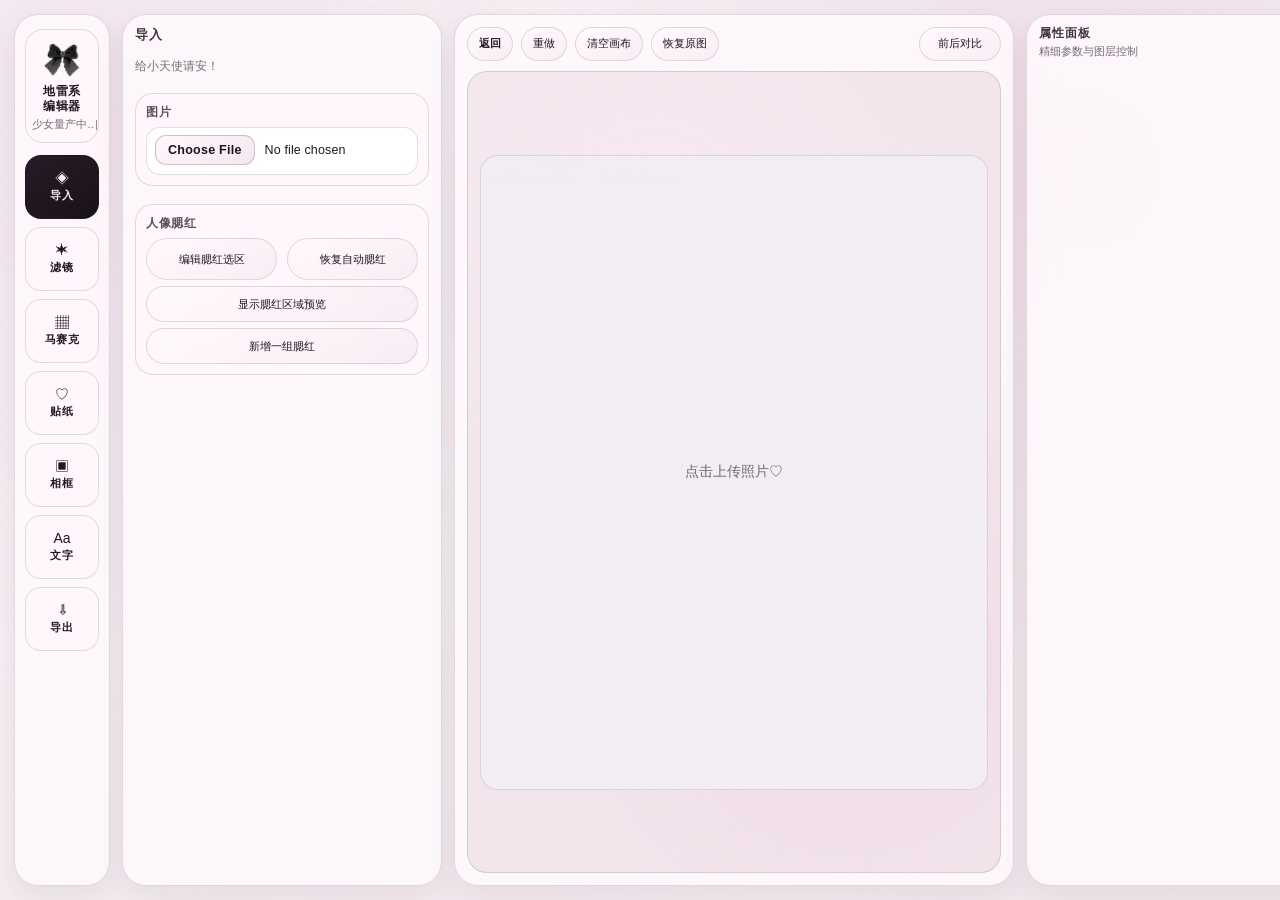
==== commit 938b44df: "fix: prevent mobile zoom and text selection mis-taps" ====
--- a/index.html
+++ b/index.html
@@ -3,11 +3,32 @@
   <head>
     <meta charset="UTF-8" />
     <meta name="viewport" content="width=device-width, initial-scale=1.0, maximum-scale=1.0, user-scalable=no" />
-    <title>Jirai-editor 地雷系编辑器</title>
+    <title>jiraikei-editor地雷系编辑器</title>
     <link rel="icon" type="image/png" href="./assets/logo.png" />
     <link rel="preload" as="image" href="./assets/profile-avatar.png" />
     <script>
       document.documentElement.classList.toggle("is-lab-build", window.location.hostname.includes("jirai-editor-ux-lab"));
+    </script>
+    <script>
+      (() => {
+        const isEditableTarget = (target) => {
+          const element = target instanceof Element ? target : target?.parentElement;
+          return Boolean(element?.closest?.("input, textarea, select, [contenteditable='true']"));
+        };
+
+        const preventPageGesture = (event) => {
+          if (isEditableTarget(event.target)) return;
+          event.preventDefault();
+        };
+
+        document.addEventListener("gesturestart", preventPageGesture, { passive: false });
+        document.addEventListener("gesturechange", preventPageGesture, { passive: false });
+        document.addEventListener("gestureend", preventPageGesture, { passive: false });
+        document.addEventListener("touchmove", (event) => {
+          if (event.touches.length > 1 && !isEditableTarget(event.target)) event.preventDefault();
+        }, { passive: false });
+        document.addEventListener("dblclick", preventPageGesture, { passive: false });
+      })();
     </script>
     <link rel="stylesheet" href="styles.css" />
   </head>
--- a/styles.css
+++ b/styles.css
@@ -230,6 +230,9 @@
 body {
   margin: 0;
   height: 100%;
+  overscroll-behavior: none;
+  touch-action: manipulation;
+  -webkit-text-size-adjust: 100%;
 }
 
 body {
@@ -241,6 +244,25 @@
     radial-gradient(circle at 10% 12%, rgba(239, 213, 230, 0.44) 0%, transparent 38%),
     radial-gradient(circle at 84% 18%, rgba(229, 198, 221, 0.38) 0%, transparent 42%),
     linear-gradient(145deg, var(--bg-0) 0%, var(--bg-1) 100%);
+  user-select: none;
+  -webkit-user-select: none;
+  -webkit-touch-callout: none;
+}
+
+img,
+canvas,
+button,
+.overlay-layer {
+  -webkit-user-drag: none;
+}
+
+input,
+select,
+textarea,
+[contenteditable="true"] {
+  user-select: text;
+  -webkit-user-select: text;
+  -webkit-touch-callout: default;
 }
 
 html.tablet-landscape-locked,
@@ -815,6 +837,14 @@
   --polaroid-preview-height: 76px;
   --polaroid-thumb-width: 70px;
   --polaroid-thumb-height: 70px;
+}
+
+.polaroid-frame-btn.is-texture .polaroid-frame-preview {
+  background: #211620;
+  border-color: rgba(255, 255, 255, 0.12);
+  box-shadow:
+    inset 0 0 0 1px rgba(255, 255, 255, 0.08),
+    0 8px 18px rgba(45, 32, 43, 0.12);
 }
 
 .polaroid-frame-btn.is-active {
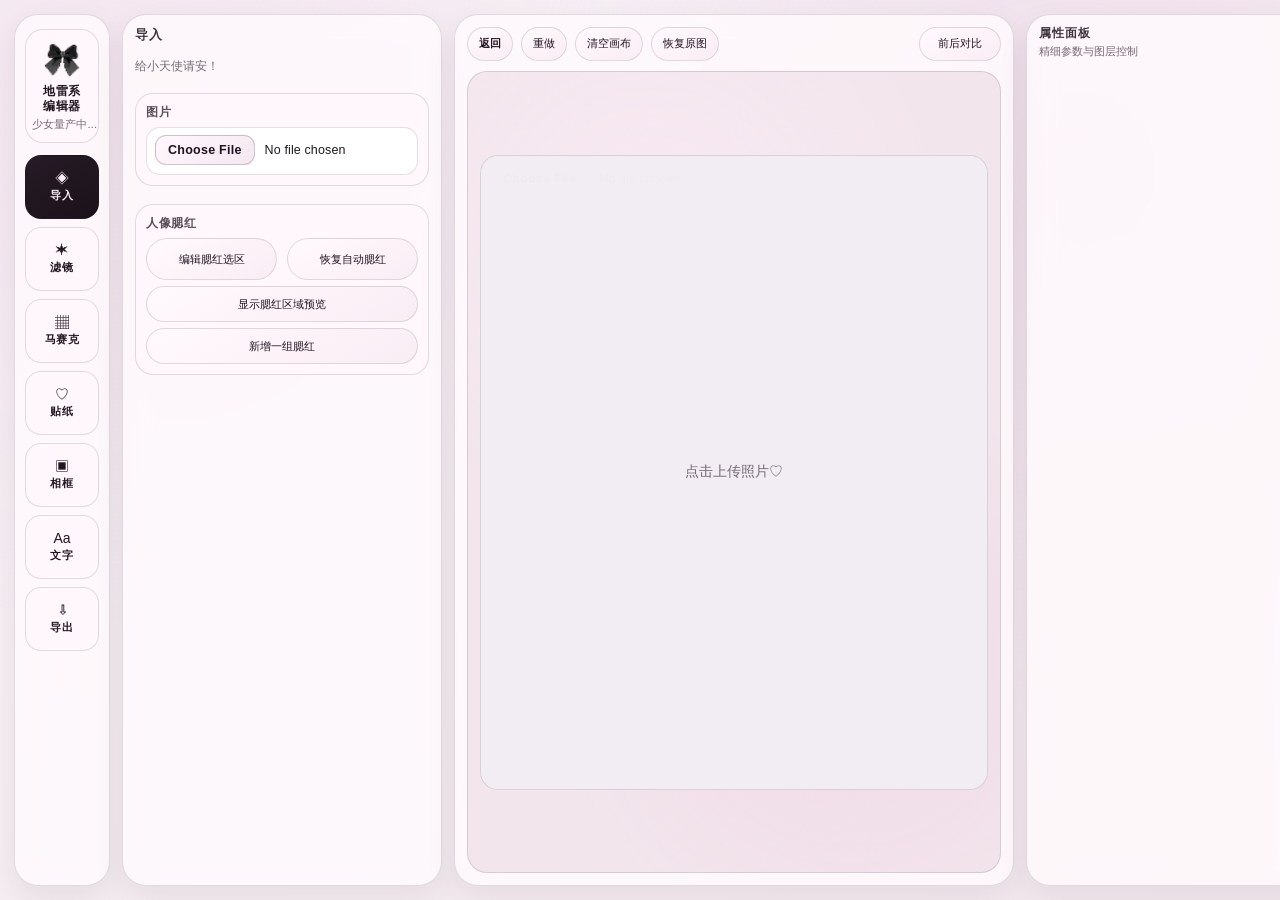
==== commit 0fa5f4e5: "feat: add frame color picker" ====
--- a/index.html
+++ b/index.html
@@ -212,6 +212,14 @@
           <canvas id="polaroidPreviewCanvas" width="720" height="900"></canvas>
         </div>
         <div class="polaroid-controls">
+          <label id="polaroidFrameColorControl" class="polaroid-color-control">
+            <span>边框颜色</span>
+            <span class="polaroid-color-picker">
+              <span id="polaroidFrameColorSwatch" class="polaroid-color-swatch" aria-hidden="true"></span>
+              <span class="polaroid-color-text">选择颜色</span>
+              <input id="polaroidFrameColorInput" type="color" value="#d98bc3" aria-label="选择边框颜色" />
+            </span>
+          </label>
           <label>
             <span>照片大小</span>
             <input id="polaroidScaleInput" type="range" min="1" max="2.4" step="0.01" value="1" />
--- a/styles.css
+++ b/styles.css
@@ -1831,6 +1831,10 @@
   width: 100%;
   height: auto;
   border-radius: 12px;
+  user-select: auto;
+  -webkit-user-select: auto;
+  -webkit-touch-callout: default;
+  -webkit-user-drag: auto;
 }
 
 .export-download-btn {
@@ -2030,6 +2034,51 @@
   color: rgba(33, 23, 34, 0.76);
   font-size: var(--fs-xs);
   font-weight: 650;
+}
+
+.polaroid-color-control[hidden] {
+  display: none;
+}
+
+.polaroid-color-picker {
+  position: relative;
+  min-height: 46px;
+  border: var(--border-1) solid rgba(225, 112, 199, 0.22);
+  border-radius: 999px;
+  background: rgba(255, 250, 253, 0.88);
+  display: flex;
+  align-items: center;
+  gap: 10px;
+  padding: 6px 14px 6px 8px;
+  box-shadow: inset 0 1px 0 rgba(255, 255, 255, 0.78);
+  color: rgba(45, 31, 42, 0.76);
+  overflow: hidden;
+}
+
+.polaroid-color-swatch {
+  width: 32px;
+  height: 32px;
+  border-radius: 999px;
+  border: 2px solid rgba(255, 255, 255, 0.92);
+  box-shadow: 0 0 0 1px rgba(45, 31, 42, 0.12), 0 6px 16px rgba(56, 36, 54, 0.12);
+  background: #d98bc3;
+  flex: 0 0 auto;
+}
+
+.polaroid-color-text {
+  font-weight: 720;
+  color: rgba(45, 31, 42, 0.82);
+}
+
+#polaroidFrameColorInput {
+  position: absolute;
+  inset: 0;
+  width: 100%;
+  height: 100%;
+  opacity: 0;
+  border: 0;
+  padding: 0;
+  cursor: pointer;
 }
 
 @keyframes logoFloat {
@@ -2305,7 +2354,7 @@
 
   .mobile-layer-row {
     display: grid;
-    grid-template-columns: minmax(0, 1fr) auto auto;
+    grid-template-columns: minmax(0, 1fr) repeat(4, auto);
     gap: 5px;
     align-items: center;
     padding: 5px;
